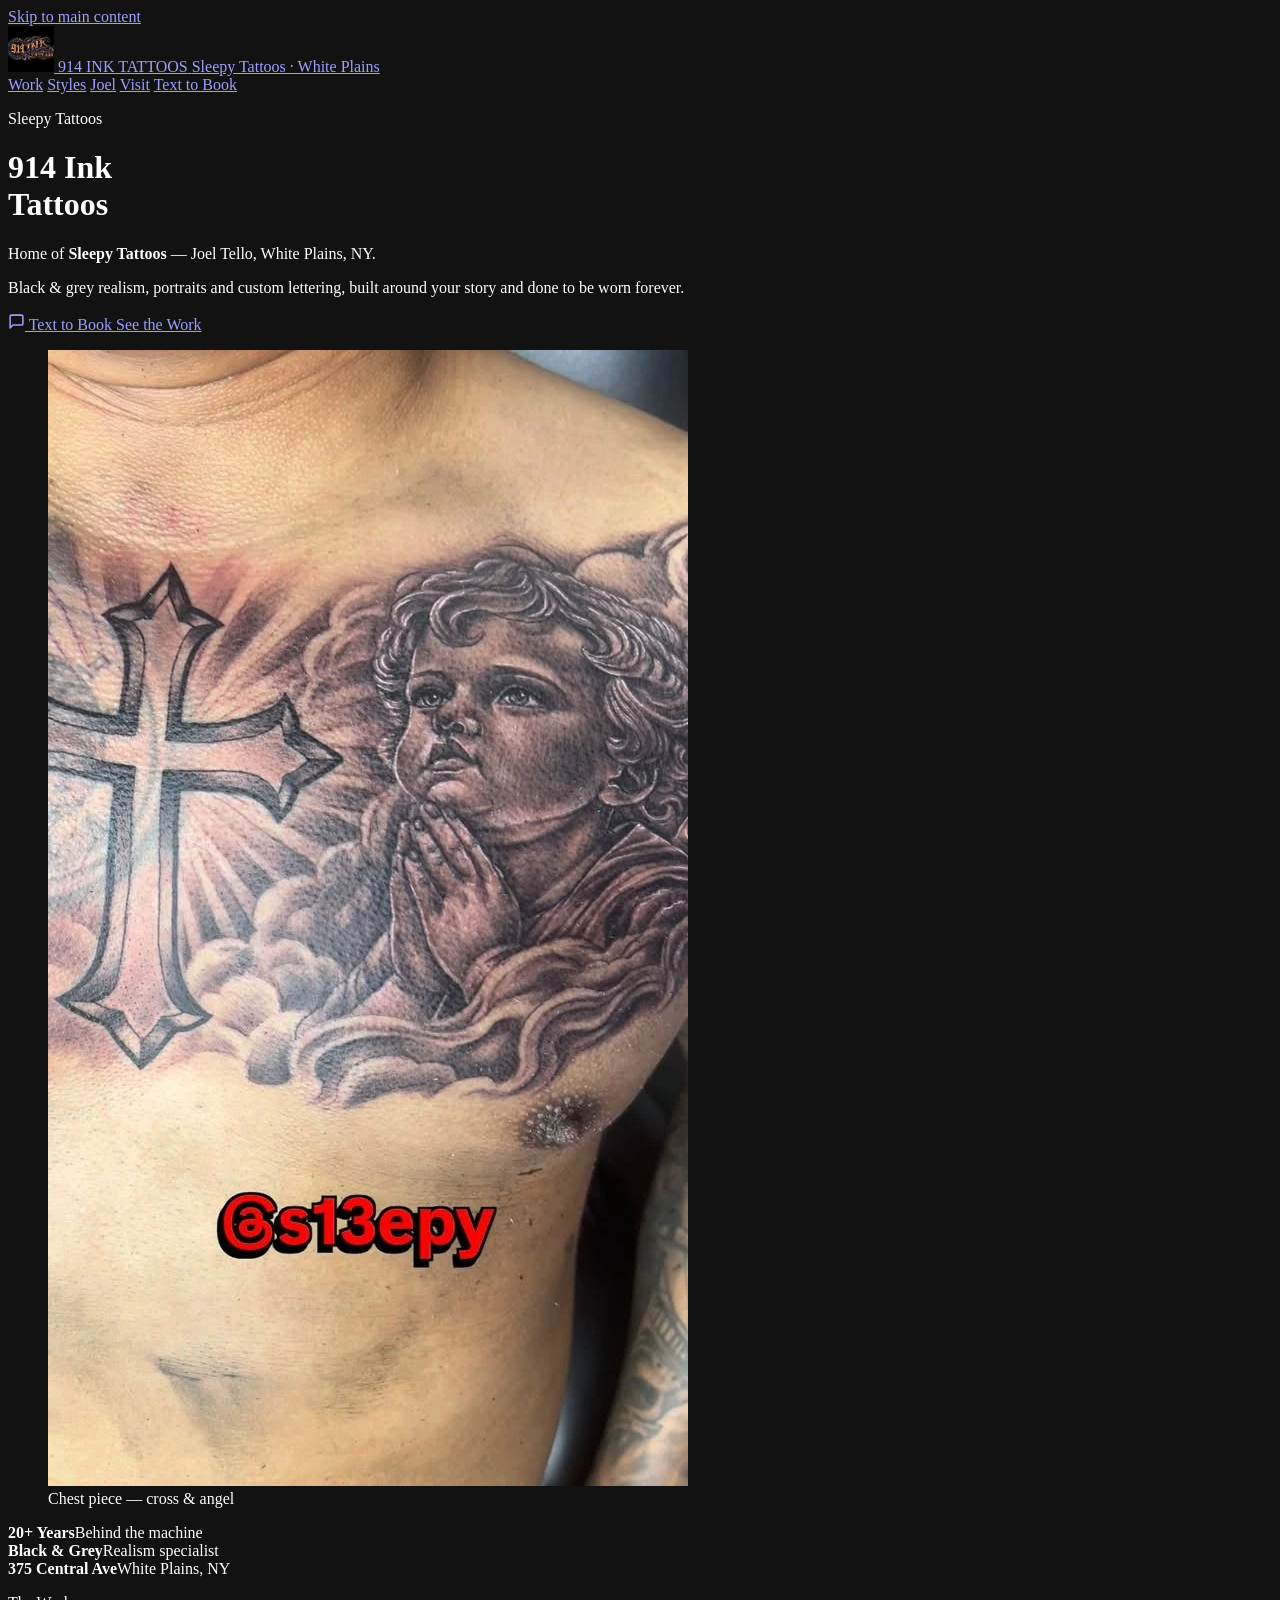
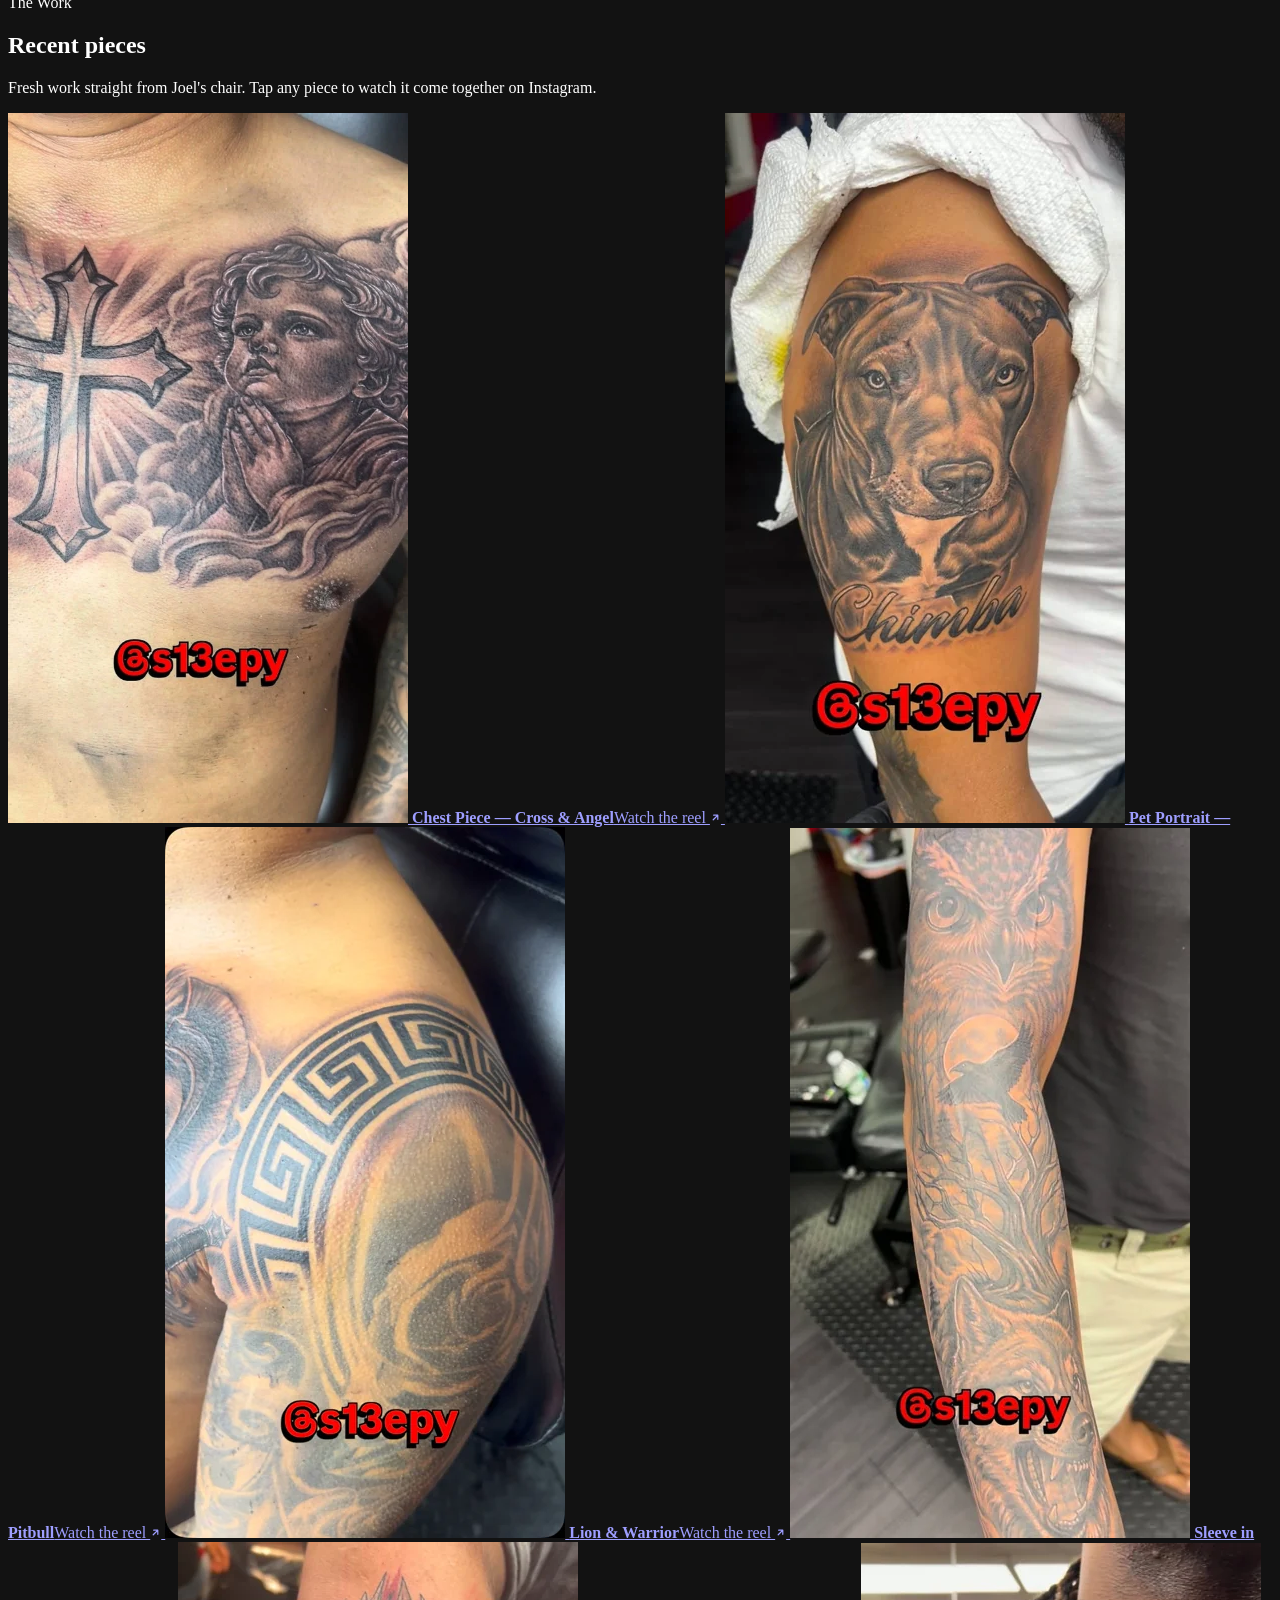
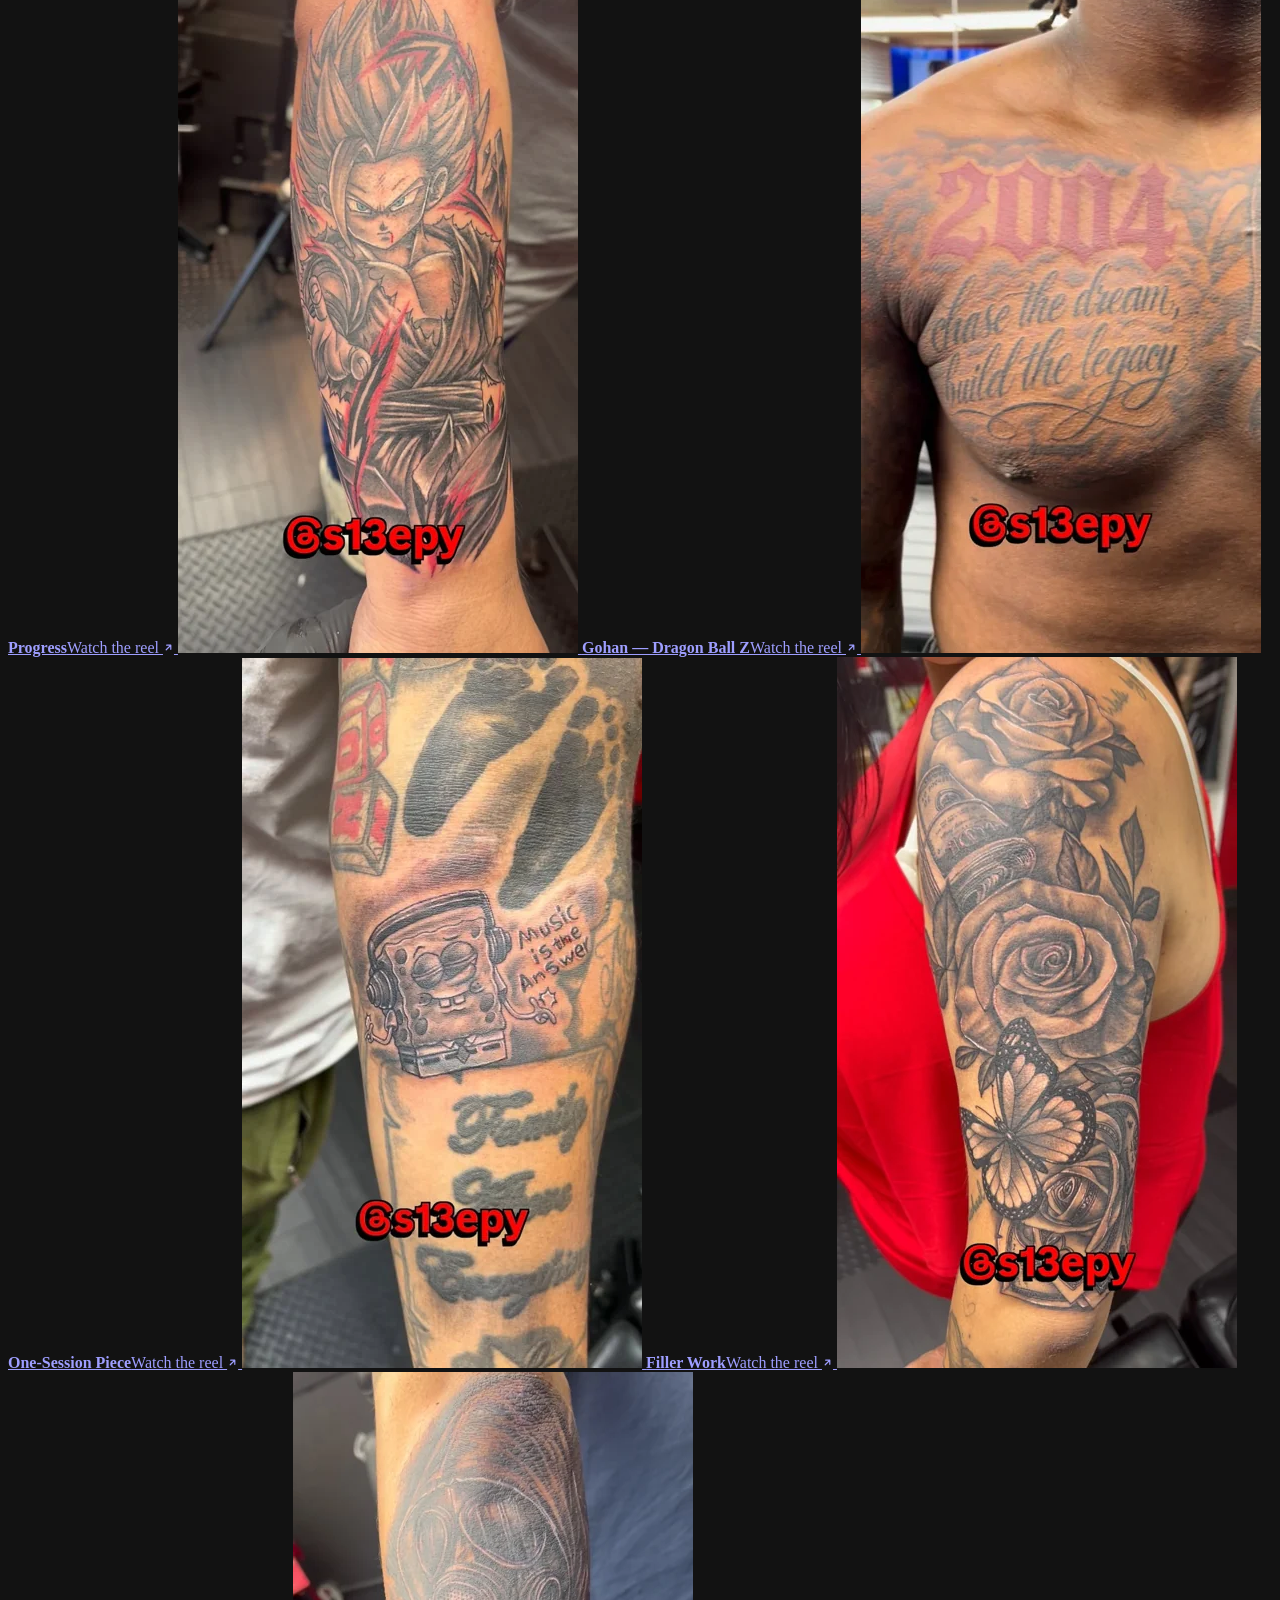
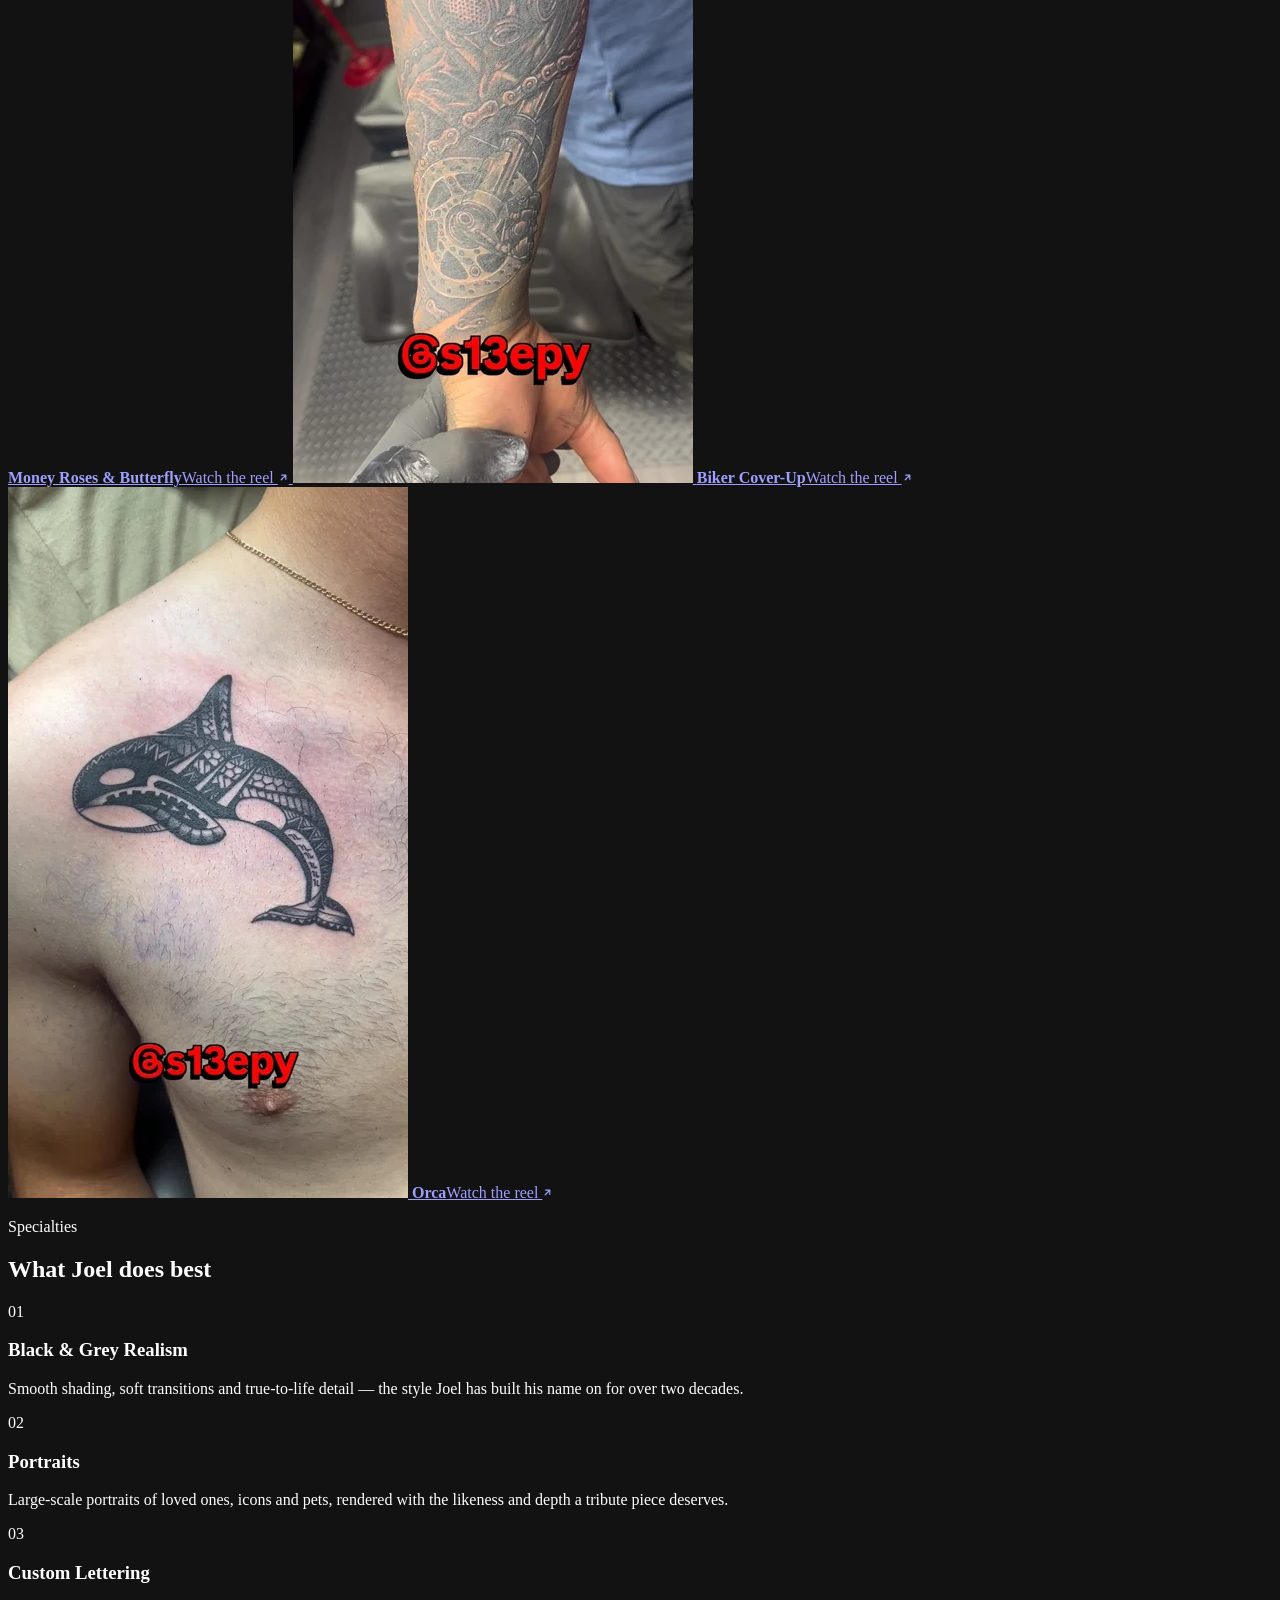
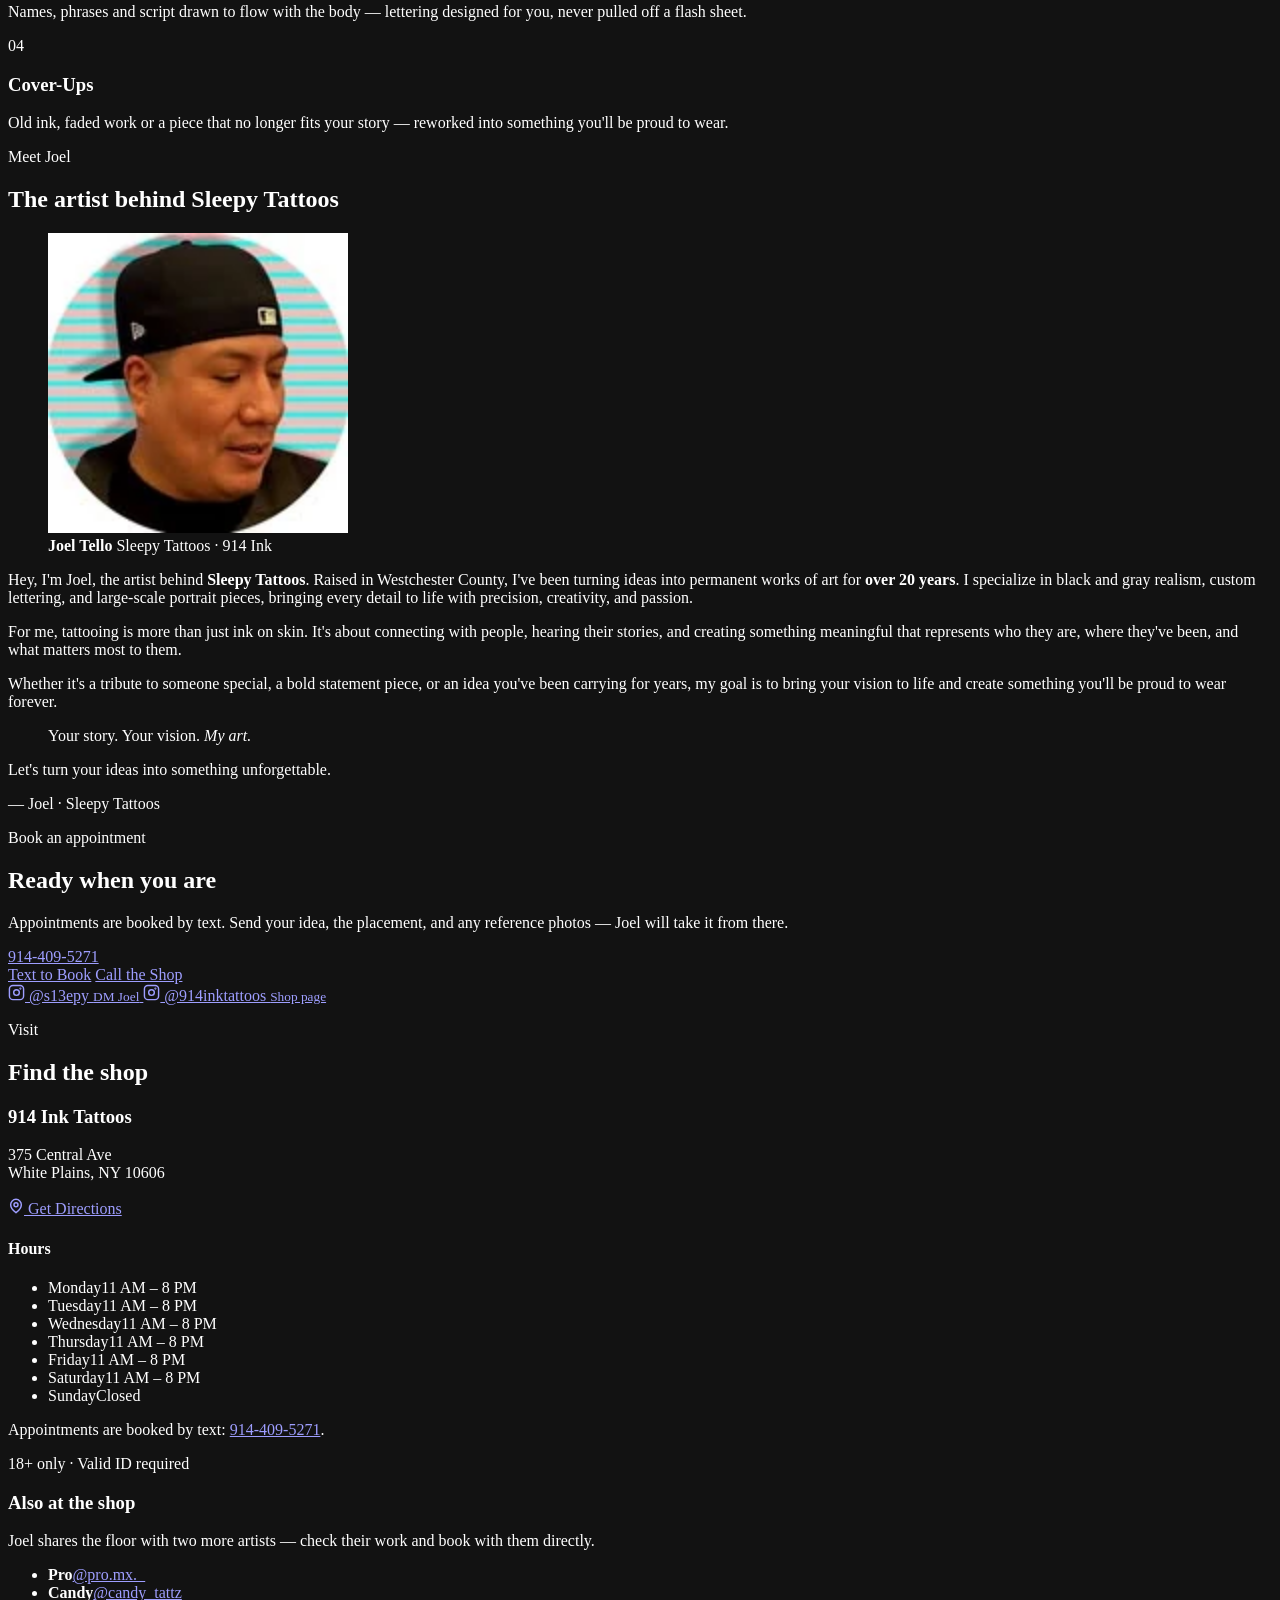
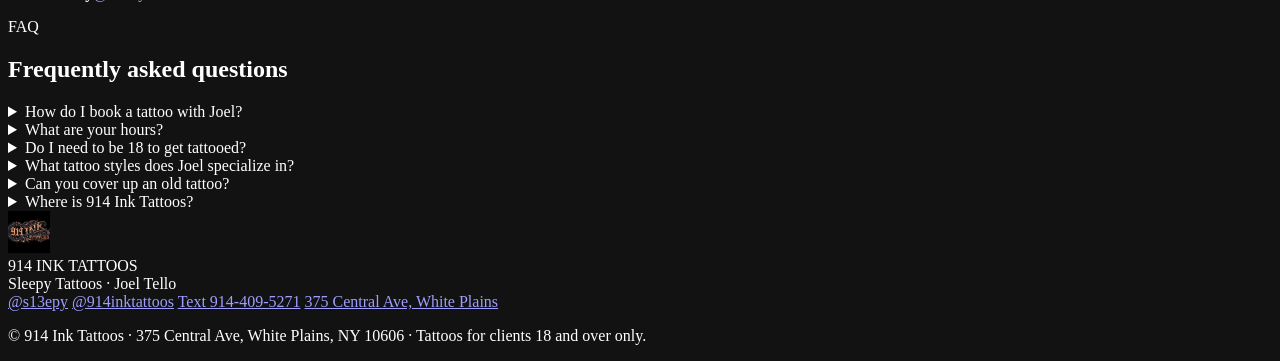
==== index.html @ e5dd9bef "Add 914 Ink Tattoos static site Single-page site for 914 Ink Tattoos (home of Sleepy Tattoos, White " ====
<!doctype html>
<html lang="en">
<head>
<meta charset="utf-8">
<meta name="viewport" content="width=device-width, initial-scale=1, viewport-fit=cover">
<title>914 Ink Tattoos — Joel | Sleepy Tattoos, White Plains NY</title>
<meta name="description" content="914 Ink Tattoos in White Plains, NY — home of Sleepy Tattoos. Joel Tello: black &amp; grey realism, portraits, custom lettering and cover-ups. 20+ years. Text 914-409-5271 to book.">
<meta property="og:type" content="website">
<meta property="og:title" content="914 Ink Tattoos — Joel | Sleepy Tattoos, White Plains NY">
<meta property="og:description" content="914 Ink Tattoos in White Plains, NY — home of Sleepy Tattoos. Joel Tello: black &amp; grey realism, portraits, custom lettering and cover-ups. 20+ years. Text 914-409-5271 to book.">
<link rel="canonical" href="https://914inktattoos.com/">
<meta property="og:url" content="https://914inktattoos.com/">
<meta property="og:site_name" content="914 Ink Tattoos">
<meta property="og:locale" content="en_US">
<meta property="og:image" content="https://914inktattoos.com/assets/img/hero-chest-cross-angel.webp">
<meta property="og:image:width" content="640">
<meta property="og:image:height" content="1136">
<meta property="og:image:alt" content="Black and grey chest piece by Joel: a cross beside a praying angel among clouds">
<meta name="twitter:card" content="summary_large_image">
<meta name="twitter:title" content="914 Ink Tattoos — Joel | Sleepy Tattoos, White Plains NY">
<meta name="twitter:description" content="914 Ink Tattoos in White Plains, NY — home of Sleepy Tattoos. Joel Tello: black &amp; grey realism, portraits, custom lettering and cover-ups. 20+ years. Text 914-409-5271 to book.">
<meta name="twitter:image" content="https://914inktattoos.com/assets/img/hero-chest-cross-angel.webp">
<meta name="color-scheme" content="dark">
<meta name="theme-color" content="#0b0a09">
<link rel="icon" type="image/png" href="assets/logo/favicon.png">
<link rel="apple-touch-icon" href="assets/logo/favicon.png">
<link rel="manifest" href="site.webmanifest">
<link rel="preload" as="image" href="assets/img/hero-chest-cross-angel.webp" fetchpriority="high">
<link rel="preconnect" href="https://fonts.googleapis.com">
<link rel="preconnect" href="https://fonts.gstatic.com" crossorigin>
<link href="https://fonts.googleapis.com/css2?family=Anton&family=Manrope:wght@400;500;600;700;800&family=UnifrakturMaguntia&display=swap" rel="stylesheet">
<link rel="stylesheet" href="assets/styles.css">
<script>
  window.KORA_SITE_CONFIG = {
    apiBaseUrl: "https://kora-agent.grubtok.com",
    businessId: "97b73a7d-ad45-4674-a572-c10f1b1f7935",
    recaptchaSiteKey: "6LcsdJYsAAAAAAur-h7cYlZuGJTmijNHmOi5kFH7"
  };
  window.KORA_CONFIG = Object.assign(window.KORA_CONFIG || {}, window.KORA_SITE_CONFIG);
</script>
<script type="application/ld+json">
{
  "@context": "https://schema.org",
  "@type": ["TattooParlor", "LocalBusiness"],
  "@id": "https://914inktattoos.com/#business",
  "name": "914 Ink Tattoos",
  "alternateName": "Sleepy Tattoos",
  "description": "Tattoo shop in White Plains, NY and home of Sleepy Tattoos. Joel Tello specializes in black and grey realism, portraits, custom lettering and cover-ups, with over 20 years of experience. Appointments are booked by text.",
  "url": "https://914inktattoos.com/",
  "telephone": "+1-914-409-5271",
  "image": [
    "https://914inktattoos.com/assets/img/hero-chest-cross-angel.webp",
    "https://914inktattoos.com/assets/img/work-pitbull-portrait.webp",
    "https://914inktattoos.com/assets/img/work-money-roses-butterfly.webp"
  ],
  "logo": "https://914inktattoos.com/assets/logo/914-ink-tattoos-logo.webp",
  "address": {
    "@type": "PostalAddress",
    "streetAddress": "375 Central Ave",
    "addressLocality": "White Plains",
    "addressRegion": "NY",
    "postalCode": "10606",
    "addressCountry": "US"
  },
  "openingHoursSpecification": [
    {
      "@type": "OpeningHoursSpecification",
      "dayOfWeek": ["Monday", "Tuesday", "Wednesday", "Thursday", "Friday", "Saturday"],
      "opens": "11:00",
      "closes": "20:00"
    }
  ],
  "areaServed": ["White Plains", "Westchester County"],
  "knowsAbout": ["Black and grey realism tattoos", "Portrait tattoos", "Custom lettering tattoos", "Cover-up tattoos"],
  "founder": {
    "@type": "Person",
    "name": "Joel Tello",
    "jobTitle": "Tattoo artist",
    "sameAs": ["https://www.instagram.com/s13epy"]
  },
  "sameAs": [
    "https://www.instagram.com/914inktattoos",
    "https://www.instagram.com/s13epy"
  ]
}
</script>
<script type="application/ld+json">
{
  "@context": "https://schema.org",
  "@type": "FAQPage",
  "mainEntity": [
    {
      "@type": "Question",
      "name": "How do I book a tattoo with Joel?",
      "acceptedAnswer": {"@type": "Answer", "text": "Appointments are booked by text. Text 914-409-5271 with your idea, the placement and any reference photos, and Joel will take it from there. You can also DM @s13epy on Instagram."}
    },
    {
      "@type": "Question",
      "name": "What are your hours?",
      "acceptedAnswer": {"@type": "Answer", "text": "Monday to Saturday, 11 AM to 8 PM. The shop is closed on Sunday. Appointments are booked by text at 914-409-5271."}
    },
    {
      "@type": "Question",
      "name": "Do I need to be 18 to get tattooed?",
      "acceptedAnswer": {"@type": "Answer", "text": "Yes. 914 Ink Tattoos tattoos clients 18 and over only, and a valid ID is required."}
    },
    {
      "@type": "Question",
      "name": "What tattoo styles does Joel specialize in?",
      "acceptedAnswer": {"@type": "Answer", "text": "Black and grey realism, portraits of loved ones, icons and pets, custom lettering and cover-ups. Joel has been tattooing for over 20 years."}
    },
    {
      "@type": "Question",
      "name": "Can you cover up an old tattoo?",
      "acceptedAnswer": {"@type": "Answer", "text": "Yes. Old ink, faded work or a piece that no longer fits your story can be reworked into a new design. Text a photo of the tattoo you want covered to 914-409-5271."}
    },
    {
      "@type": "Question",
      "name": "Where is 914 Ink Tattoos?",
      "acceptedAnswer": {"@type": "Answer", "text": "375 Central Ave, White Plains, NY 10606. Joel shares the shop with two more artists, Pro (@pro.mx._) and Candy (@candy_tattz)."}
    }
  ]
}
</script>
</head>
<body data-page="home">
<a class="skip-link" href="#main">Skip to main content</a>
<!-- kora:shell:header -->
<header class="nav">
  <div class="nav-inner">
    <a class="brand" href="index.html#top" aria-label="914 Ink Tattoos, home">
      <img src="assets/logo/914-ink-tattoos-logo.webp" alt="914 Ink Tattoos logo" width="46" height="46">
      <span>
        <span class="brand-name">914 <span>INK</span> TATTOOS</span>
        <span class="brand-sub">Sleepy Tattoos · White Plains</span>
      </span>
    </a>
    <nav class="nav-links" aria-label="Site">
      <a class="nav-link" href="index.html#work">Work</a>
      <a class="nav-link" href="index.html#styles">Styles</a>
      <a class="nav-link" href="index.html#about">Joel</a>
      <a class="nav-link" href="index.html#visit">Visit</a>
      <a class="btn btn-red btn-nav" href="sms:+19144095271">Text to Book</a>
    </nav>
  </div>
</header>
<!-- /kora:shell:header -->

<main id="main">

<!-- kora:section id="top" -->
<div class="hero" id="top">
  <div class="hero-grid">
    <div class="hero-copy">
      <p class="hero-eyebrow">Sleepy Tattoos</p>
      <h1>914 <span class="ink">Ink</span><br>Tattoos</h1>
      <p class="hero-sub">Home of <strong>Sleepy Tattoos</strong> — Joel Tello, White Plains, NY.</p>
      <p class="hero-tag">Black &amp; grey realism, portraits and custom lettering, built around your story and done to be worn forever.</p>
      <div class="hero-ctas">
        <a class="btn btn-red" href="sms:+19144095271">
          <svg width="17" height="17" viewBox="0 0 24 24" fill="none" stroke="currentColor" stroke-width="2.2" stroke-linecap="round" stroke-linejoin="round" aria-hidden="true"><path d="M21 15a2 2 0 0 1-2 2H7l-4 4V5a2 2 0 0 1 2-2h14a2 2 0 0 1 2 2z"/></svg>
          Text to Book
        </a>
        <a class="btn btn-ghost" href="#work">See the Work</a>
      </div>
    </div>
    <figure class="hero-photo">
      <img src="assets/img/hero-chest-cross-angel.webp" alt="Black and grey chest piece by Joel: a cross beside a praying angel among clouds" width="640" height="1136" fetchpriority="high">
      <figcaption>Chest piece — cross &amp; angel</figcaption>
    </figure>
  </div>
</div>

<div class="stats" role="list" aria-label="Shop highlights">
  <div class="stats-inner">
    <div class="stat" role="listitem"><b>20+ Years</b><span>Behind the machine</span></div>
    <div class="stat" role="listitem"><b>Black &amp; Grey</b><span>Realism specialist</span></div>
    <div class="stat" role="listitem"><b>375 Central Ave</b><span>White Plains, NY</span></div>
  </div>
</div>
<!-- /kora:section -->

<!-- kora:section id="work" -->
<section id="work">
  <div class="wrap">
    <div class="section-head reveal">
      <p class="section-kicker">The Work</p>
      <h2>Recent pieces</h2>
      <p>Fresh work straight from Joel's chair. Tap any piece to watch it come together on Instagram.</p>
    </div>
    <div class="gallery">
      <a class="tile reveal" href="https://www.instagram.com/reel/DeslJoEN0sR/" target="_blank" rel="noopener">
        <img src="assets/img/hero-chest-cross-angel-sm.webp" srcset="assets/img/hero-chest-cross-angel-sm.webp 400w, assets/img/hero-chest-cross-angel.webp 640w" sizes="(max-width: 680px) 50vw, (max-width: 980px) 33vw, 290px" alt="Black and grey chest tattoo of a cross and a praying angel" width="400" height="710" loading="lazy" decoding="async">
        <span class="tile-cap"><b>Chest Piece — Cross &amp; Angel</b><span>Watch the reel <svg width="11" height="11" viewBox="0 0 24 24" fill="none" stroke="currentColor" stroke-width="2.6" stroke-linecap="round" stroke-linejoin="round" aria-hidden="true"><path d="M7 17L17 7M8 7h9v9"/></svg></span></span>
      </a>
      <a class="tile reveal" href="https://www.instagram.com/reel/Dec48koN3AC/" target="_blank" rel="noopener">
        <img src="assets/img/work-pitbull-portrait-sm.webp" srcset="assets/img/work-pitbull-portrait-sm.webp 400w, assets/img/work-pitbull-portrait.webp 640w" sizes="(max-width: 680px) 50vw, (max-width: 980px) 33vw, 290px" alt="Black and grey realism portrait tattoo of a pitbull named Chimba" width="400" height="710" loading="lazy" decoding="async">
        <span class="tile-cap"><b>Pet Portrait — Pitbull</b><span>Watch the reel <svg width="11" height="11" viewBox="0 0 24 24" fill="none" stroke="currentColor" stroke-width="2.6" stroke-linecap="round" stroke-linejoin="round" aria-hidden="true"><path d="M7 17L17 7M8 7h9v9"/></svg></span></span>
      </a>
      <a class="tile reveal" href="https://www.instagram.com/reel/DdnDC4MNobS/" target="_blank" rel="noopener">
        <img src="assets/img/work-lion-warrior-sm.webp" srcset="assets/img/work-lion-warrior-sm.webp 400w, assets/img/work-lion-warrior.webp 1170w" sizes="(max-width: 680px) 50vw, (max-width: 980px) 33vw, 290px" alt="Black and grey tattoo of a lion and a warrior" width="400" height="711" loading="lazy" decoding="async">
        <span class="tile-cap"><b>Lion &amp; Warrior</b><span>Watch the reel <svg width="11" height="11" viewBox="0 0 24 24" fill="none" stroke="currentColor" stroke-width="2.6" stroke-linecap="round" stroke-linejoin="round" aria-hidden="true"><path d="M7 17L17 7M8 7h9v9"/></svg></span></span>
      </a>
      <a class="tile reveal" href="https://www.instagram.com/reel/DeK95SQtBlL/" target="_blank" rel="noopener">
        <img src="assets/img/work-sleeve-in-progress-sm.webp" srcset="assets/img/work-sleeve-in-progress-sm.webp 400w, assets/img/work-sleeve-in-progress.webp 640w" sizes="(max-width: 680px) 50vw, (max-width: 980px) 33vw, 290px" alt="Black and grey sleeve tattoo in progress" width="400" height="710" loading="lazy" decoding="async">
        <span class="tile-cap"><b>Sleeve in Progress</b><span>Watch the reel <svg width="11" height="11" viewBox="0 0 24 24" fill="none" stroke="currentColor" stroke-width="2.6" stroke-linecap="round" stroke-linejoin="round" aria-hidden="true"><path d="M7 17L17 7M8 7h9v9"/></svg></span></span>
      </a>
      <a class="tile reveal" href="https://www.instagram.com/reel/Dd9e8ZHt7Fh/" target="_blank" rel="noopener">
        <img src="assets/img/work-gohan-dragon-ball-z-sm.webp" srcset="assets/img/work-gohan-dragon-ball-z-sm.webp 400w, assets/img/work-gohan-dragon-ball-z.webp 720w" sizes="(max-width: 680px) 50vw, (max-width: 980px) 33vw, 290px" alt="Forearm tattoo of Gohan from Dragon Ball Z" width="400" height="711" loading="lazy" decoding="async">
        <span class="tile-cap"><b>Gohan — Dragon Ball Z</b><span>Watch the reel <svg width="11" height="11" viewBox="0 0 24 24" fill="none" stroke="currentColor" stroke-width="2.6" stroke-linecap="round" stroke-linejoin="round" aria-hidden="true"><path d="M7 17L17 7M8 7h9v9"/></svg></span></span>
      </a>
      <a class="tile reveal" href="https://www.instagram.com/reel/DefmM7Xt9L2/" target="_blank" rel="noopener">
        <img src="assets/img/work-chest-lettering-sm.webp" srcset="assets/img/work-chest-lettering-sm.webp 400w, assets/img/work-chest-lettering.webp 640w" sizes="(max-width: 680px) 50vw, (max-width: 980px) 33vw, 290px" alt="Chest lettering tattoo reading 2004, chase the dream, build the legacy, completed in a single session" width="400" height="710" loading="lazy" decoding="async">
        <span class="tile-cap"><b>One-Session Piece</b><span>Watch the reel <svg width="11" height="11" viewBox="0 0 24 24" fill="none" stroke="currentColor" stroke-width="2.6" stroke-linecap="round" stroke-linejoin="round" aria-hidden="true"><path d="M7 17L17 7M8 7h9v9"/></svg></span></span>
      </a>
      <a class="tile reveal" href="https://www.instagram.com/reel/DeiBfoWNc-k/" target="_blank" rel="noopener">
        <img src="assets/img/work-filler-sleeve-sm.webp" srcset="assets/img/work-filler-sleeve-sm.webp 400w, assets/img/work-filler-sleeve.webp 640w" sizes="(max-width: 680px) 50vw, (max-width: 980px) 33vw, 290px" alt="Black and grey filler tattoo work tying a sleeve together" width="400" height="710" loading="lazy" decoding="async">
        <span class="tile-cap"><b>Filler Work</b><span>Watch the reel <svg width="11" height="11" viewBox="0 0 24 24" fill="none" stroke="currentColor" stroke-width="2.6" stroke-linecap="round" stroke-linejoin="round" aria-hidden="true"><path d="M7 17L17 7M8 7h9v9"/></svg></span></span>
      </a>
      <a class="tile reveal" href="https://www.instagram.com/reel/DdkaLFTxlbG/" target="_blank" rel="noopener">
        <img src="assets/img/work-money-roses-butterfly-sm.webp" srcset="assets/img/work-money-roses-butterfly-sm.webp 400w, assets/img/work-money-roses-butterfly.webp 720w" sizes="(max-width: 680px) 50vw, (max-width: 980px) 33vw, 290px" alt="Tattoo of money roses with a butterfly" width="400" height="711" loading="lazy" decoding="async">
        <span class="tile-cap"><b>Money Roses &amp; Butterfly</b><span>Watch the reel <svg width="11" height="11" viewBox="0 0 24 24" fill="none" stroke="currentColor" stroke-width="2.6" stroke-linecap="round" stroke-linejoin="round" aria-hidden="true"><path d="M7 17L17 7M8 7h9v9"/></svg></span></span>
      </a>
      <a class="tile reveal" href="https://www.instagram.com/reel/DdSOOrItVPh/" target="_blank" rel="noopener">
        <img src="assets/img/work-biker-cover-up-sm.webp" srcset="assets/img/work-biker-cover-up-sm.webp 400w, assets/img/work-biker-cover-up.webp 720w" sizes="(max-width: 680px) 50vw, (max-width: 980px) 33vw, 290px" alt="Biker-themed cover-up tattoo" width="400" height="711" loading="lazy" decoding="async">
        <span class="tile-cap"><b>Biker Cover-Up</b><span>Watch the reel <svg width="11" height="11" viewBox="0 0 24 24" fill="none" stroke="currentColor" stroke-width="2.6" stroke-linecap="round" stroke-linejoin="round" aria-hidden="true"><path d="M7 17L17 7M8 7h9v9"/></svg></span></span>
      </a>
      <a class="tile reveal" href="https://www.instagram.com/reel/Dc9yYrltl7O/" target="_blank" rel="noopener">
        <img src="assets/img/work-orca-sm.webp" srcset="assets/img/work-orca-sm.webp 400w, assets/img/work-orca.webp 720w" sizes="(max-width: 680px) 50vw, (max-width: 980px) 33vw, 290px" alt="Orca whale tattoo" width="400" height="711" loading="lazy" decoding="async">
        <span class="tile-cap"><b>Orca</b><span>Watch the reel <svg width="11" height="11" viewBox="0 0 24 24" fill="none" stroke="currentColor" stroke-width="2.6" stroke-linecap="round" stroke-linejoin="round" aria-hidden="true"><path d="M7 17L17 7M8 7h9v9"/></svg></span></span>
      </a>
    </div>
  </div>
</section>
<!-- /kora:section -->

<!-- kora:section id="styles" -->
<section id="styles" class="styles-band">
  <div class="wrap">
    <div class="section-head reveal">
      <p class="section-kicker">Specialties</p>
      <h2>What Joel does best</h2>
    </div>
    <div class="reveal">
      <div class="style-row">
        <span class="style-num">01</span>
        <h3>Black &amp; Grey Realism</h3>
        <p>Smooth shading, soft transitions and true-to-life detail — the style Joel has built his name on for over two decades.</p>
      </div>
      <div class="style-row">
        <span class="style-num">02</span>
        <h3>Portraits</h3>
        <p>Large-scale portraits of loved ones, icons and pets, rendered with the likeness and depth a tribute piece deserves.</p>
      </div>
      <div class="style-row">
        <span class="style-num">03</span>
        <h3>Custom Lettering</h3>
        <p>Names, phrases and script drawn to flow with the body — lettering designed for you, never pulled off a flash sheet.</p>
      </div>
      <div class="style-row">
        <span class="style-num">04</span>
        <h3>Cover-Ups</h3>
        <p>Old ink, faded work or a piece that no longer fits your story — reworked into something you'll be proud to wear.</p>
      </div>
    </div>
  </div>
</section>
<!-- /kora:section -->

<!-- kora:section id="about" -->
<section id="about">
  <div class="wrap">
    <div class="section-head reveal">
      <p class="section-kicker">Meet Joel</p>
      <h2>The artist behind Sleepy Tattoos</h2>
    </div>
    <div class="about-grid">
      <div class="about-photo reveal">
        <figure>
          <img src="assets/img/joel-tello.webp" alt="Portrait of Joel Tello, tattoo artist behind Sleepy Tattoos" width="300" height="300" loading="lazy" decoding="async">
          <figcaption>
            <b>Joel Tello</b>
            <span>Sleepy Tattoos · 914 Ink</span>
          </figcaption>
        </figure>
      </div>
      <div class="about-copy reveal">
        <p>Hey, I'm Joel, the artist behind <strong>Sleepy Tattoos</strong>. Raised in Westchester County, I've been turning ideas into permanent works of art for <strong>over 20 years</strong>. I specialize in black and gray realism, custom lettering, and large-scale portrait pieces, bringing every detail to life with precision, creativity, and passion.</p>
        <p>For me, tattooing is more than just ink on skin. It's about connecting with people, hearing their stories, and creating something meaningful that represents who they are, where they've been, and what matters most to them.</p>
        <p>Whether it's a tribute to someone special, a bold statement piece, or an idea you've been carrying for years, my goal is to bring your vision to life and create something you'll be proud to wear forever.</p>
        <blockquote class="pull-quote">Your story. Your vision. <em>My art.</em></blockquote>
        <p>Let's turn your ideas into something unforgettable.</p>
        <p class="signoff">— Joel · Sleepy Tattoos</p>
      </div>
    </div>
  </div>
</section>
<!-- /kora:section -->

<!-- kora:section id="book" -->
<section id="book" class="book-band">
  <div class="wrap">
    <p class="section-kicker reveal">Book an appointment</p>
    <h2 class="reveal">Ready when you are</h2>
    <p class="reveal">Appointments are booked by text. Send your idea, the placement, and any reference photos — Joel will take it from there.</p>
    <a class="book-number reveal" href="tel:+19144095271">914-409-5271</a>
    <div class="book-ctas reveal">
      <a class="btn btn-red" href="sms:+19144095271">Text to Book</a>
      <a class="btn btn-ghost" href="tel:+19144095271">Call the Shop</a>
    </div>
    <div class="dm-row reveal">
      <a class="dm-chip" href="https://www.instagram.com/s13epy" target="_blank" rel="noopener">
        <svg width="17" height="17" viewBox="0 0 24 24" fill="none" stroke="currentColor" stroke-width="2" stroke-linecap="round" stroke-linejoin="round" aria-hidden="true"><rect x="2" y="2" width="20" height="20" rx="5"/><circle cx="12" cy="12" r="4"/><circle cx="17.5" cy="6.5" r="0.5" fill="currentColor"/></svg>
        @s13epy <small>DM Joel</small>
      </a>
      <a class="dm-chip" href="https://www.instagram.com/914inktattoos" target="_blank" rel="noopener">
        <svg width="17" height="17" viewBox="0 0 24 24" fill="none" stroke="currentColor" stroke-width="2" stroke-linecap="round" stroke-linejoin="round" aria-hidden="true"><rect x="2" y="2" width="20" height="20" rx="5"/><circle cx="12" cy="12" r="4"/><circle cx="17.5" cy="6.5" r="0.5" fill="currentColor"/></svg>
        @914inktattoos <small>Shop page</small>
      </a>
    </div>
  </div>
</section>
<!-- /kora:section -->

<!-- kora:section id="visit" -->
<section id="visit">
  <div class="wrap">
    <div class="section-head reveal">
      <p class="section-kicker">Visit</p>
      <h2>Find the shop</h2>
    </div>
    <div class="visit-grid">
      <div class="visit-block reveal">
        <h3>914 Ink Tattoos</h3>
        <p class="address">375 Central Ave<br>White Plains, NY 10606</p>
        <a class="btn btn-ghost" href="https://www.google.com/maps/search/?api=1&amp;query=914+Ink+Tattoos+375+Central+Ave+White+Plains+NY+10606" target="_blank" rel="noopener">
          <svg width="16" height="16" viewBox="0 0 24 24" fill="none" stroke="currentColor" stroke-width="2.2" stroke-linecap="round" stroke-linejoin="round" aria-hidden="true"><path d="M20 10c0 6-8 12-8 12s-8-6-8-12a8 8 0 0 1 16 0Z"/><circle cx="12" cy="10" r="3"/></svg>
          Get Directions
        </a>
        <div class="visit-hours">
          <h4>Hours</h4>
          <ul class="hours-list">
            <li data-day="mon"><span>Monday</span><span>11 AM – 8 PM</span></li>
            <li data-day="tue"><span>Tuesday</span><span>11 AM – 8 PM</span></li>
            <li data-day="wed"><span>Wednesday</span><span>11 AM – 8 PM</span></li>
            <li data-day="thu"><span>Thursday</span><span>11 AM – 8 PM</span></li>
            <li data-day="fri"><span>Friday</span><span>11 AM – 8 PM</span></li>
            <li data-day="sat"><span>Saturday</span><span>11 AM – 8 PM</span></li>
            <li data-day="sun"><span>Sunday</span><span>Closed</span></li>
          </ul>
          <p>Appointments are booked by text: <a href="sms:+19144095271">914-409-5271</a>.</p>
        </div>
        <div><span class="badge-18">18+ only · Valid ID required</span></div>
      </div>
      <div class="visit-block reveal">
        <h3>Also at the shop</h3>
        <p>Joel shares the floor with two more artists — check their work and book with them directly.</p>
        <ul class="artist-list">
          <li><b>Pro</b><a href="https://www.instagram.com/pro.mx._" target="_blank" rel="noopener">@pro.mx._</a></li>
          <li><b>Candy</b><a href="https://www.instagram.com/candy_tattz" target="_blank" rel="noopener">@candy_tattz</a></li>
        </ul>
      </div>
    </div>
  </div>
</section>
<!-- /kora:section -->

<!-- kora:section id="faq" -->
<section id="faq" class="faq-band">
  <div class="wrap">
    <div class="section-head reveal">
      <p class="section-kicker">FAQ</p>
      <h2>Frequently asked questions</h2>
    </div>
    <div class="faq-list reveal">
      <details class="faq-item">
        <summary>How do I book a tattoo with Joel?</summary>
        <p>Appointments are booked by text. Text <a href="sms:+19144095271">914-409-5271</a> with your idea, the placement and any reference photos, and Joel will take it from there. You can also DM <a href="https://www.instagram.com/s13epy" target="_blank" rel="noopener">@s13epy</a> on Instagram.</p>
      </details>
      <details class="faq-item">
        <summary>What are your hours?</summary>
        <p>Monday to Saturday, 11 AM to 8 PM. The shop is closed on Sunday. Appointments are booked by text at <a href="sms:+19144095271">914-409-5271</a>.</p>
      </details>
      <details class="faq-item">
        <summary>Do I need to be 18 to get tattooed?</summary>
        <p>Yes. 914 Ink Tattoos tattoos clients 18 and over only, and a valid ID is required.</p>
      </details>
      <details class="faq-item">
        <summary>What tattoo styles does Joel specialize in?</summary>
        <p>Black and grey realism, portraits of loved ones, icons and pets, custom lettering and cover-ups. Joel has been tattooing for over 20 years.</p>
      </details>
      <details class="faq-item">
        <summary>Can you cover up an old tattoo?</summary>
        <p>Yes. Old ink, faded work or a piece that no longer fits your story can be reworked into a new design. Text a photo of the tattoo you want covered to 914-409-5271.</p>
      </details>
      <details class="faq-item">
        <summary>Where is 914 Ink Tattoos?</summary>
        <p>375 Central Ave, White Plains, NY 10606. Joel shares the shop with two more artists, Pro (<a href="https://www.instagram.com/pro.mx._" target="_blank" rel="noopener">@pro.mx._</a>) and Candy (<a href="https://www.instagram.com/candy_tattz" target="_blank" rel="noopener">@candy_tattz</a>).</p>
      </details>
    </div>
  </div>
</section>
<!-- /kora:section -->

</main>

<!-- kora:shell:footer -->
<footer>
  <div class="wrap">
    <div class="footer-inner">
      <div class="footer-brand">
        <img src="assets/logo/914-ink-tattoos-logo.webp" alt="914 Ink Tattoos logo" width="42" height="42" loading="lazy">
        <div>
          <div class="footer-name">914 INK TATTOOS</div>
          <div class="footer-tag">Sleepy Tattoos · Joel Tello</div>
        </div>
      </div>
      <nav class="footer-links" aria-label="Footer">
        <a href="https://www.instagram.com/s13epy" target="_blank" rel="noopener">@s13epy</a>
        <a href="https://www.instagram.com/914inktattoos" target="_blank" rel="noopener">@914inktattoos</a>
        <a href="sms:+19144095271">Text 914-409-5271</a>
        <a href="https://www.google.com/maps/search/?api=1&amp;query=914+Ink+Tattoos+375+Central+Ave+White+Plains+NY+10606" target="_blank" rel="noopener">375 Central Ave, White Plains</a>
      </nav>
    </div>
    <p class="footer-fine">© 914 Ink Tattoos · 375 Central Ave, White Plains, NY 10606 · Tattoos for clients 18 and over only.</p>
  </div>
</footer>
<!-- /kora:shell:footer -->
<script src="assets/site.js" defer></script>
</body>
</html>
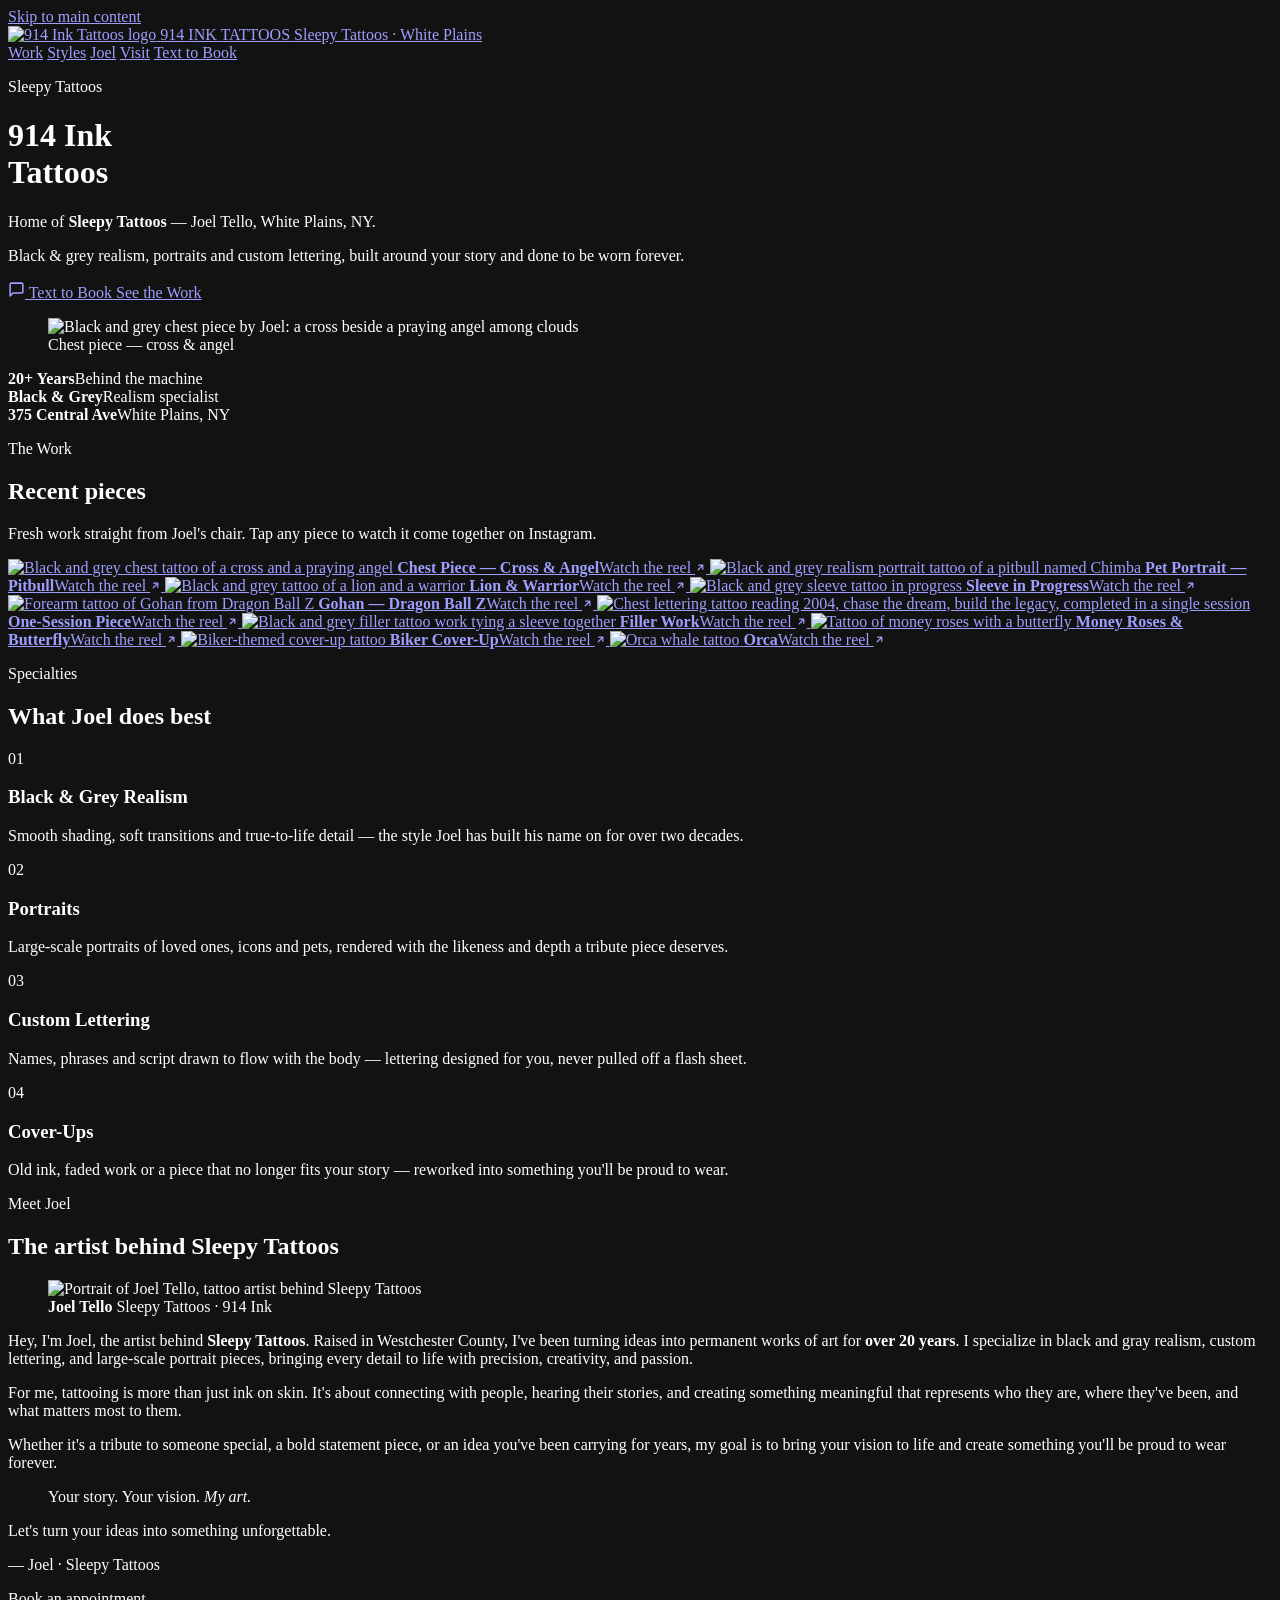
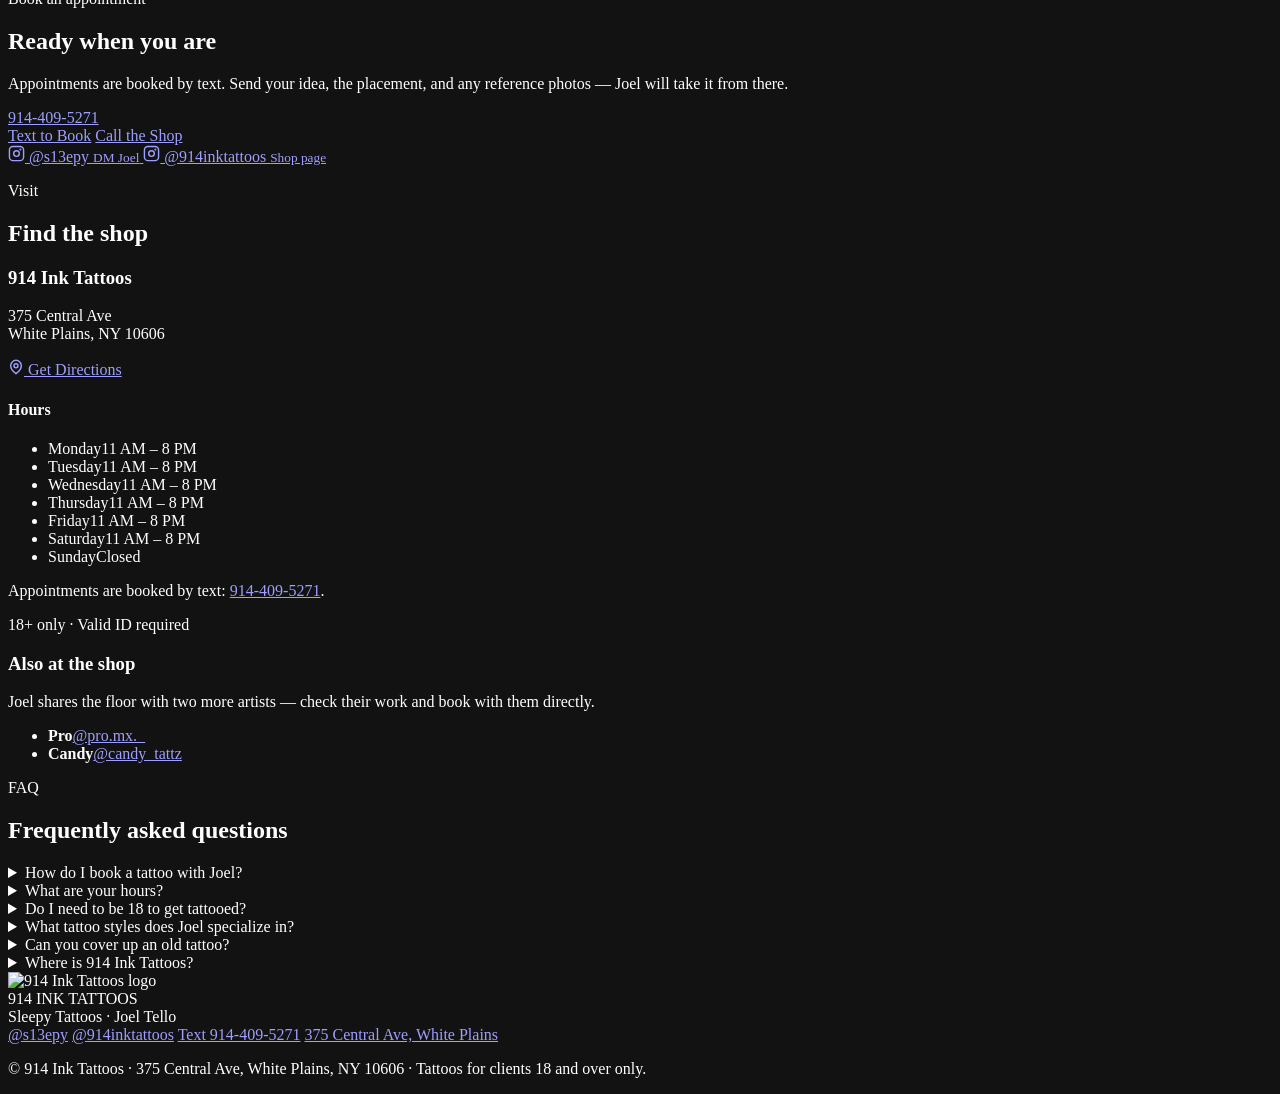
==== commit 92c1bdaf: "Update image sources in HTML and manifest files to use new URLs; remove obsolete image files. Replac" ====
--- a/index.html
+++ b/index.html
@@ -12,20 +12,20 @@
 <meta property="og:url" content="https://914inktattoos.com/">
 <meta property="og:site_name" content="914 Ink Tattoos">
 <meta property="og:locale" content="en_US">
-<meta property="og:image" content="https://914inktattoos.com/assets/img/hero-chest-cross-angel.webp">
+<meta property="og:image" content="https://quseprdus1.blob.core.windows.net/kora-business-images/v2-uploads/97b73a7d-ad45-4674-a572-c10f1b1f7935/463b8c0e-1bc3-4c10-a0a2-9d0c4192c529-hero-chest-cross-angel.webp">
 <meta property="og:image:width" content="640">
 <meta property="og:image:height" content="1136">
 <meta property="og:image:alt" content="Black and grey chest piece by Joel: a cross beside a praying angel among clouds">
 <meta name="twitter:card" content="summary_large_image">
 <meta name="twitter:title" content="914 Ink Tattoos — Joel | Sleepy Tattoos, White Plains NY">
 <meta name="twitter:description" content="914 Ink Tattoos in White Plains, NY — home of Sleepy Tattoos. Joel Tello: black &amp; grey realism, portraits, custom lettering and cover-ups. 20+ years. Text 914-409-5271 to book.">
-<meta name="twitter:image" content="https://914inktattoos.com/assets/img/hero-chest-cross-angel.webp">
+<meta name="twitter:image" content="https://quseprdus1.blob.core.windows.net/kora-business-images/v2-uploads/97b73a7d-ad45-4674-a572-c10f1b1f7935/463b8c0e-1bc3-4c10-a0a2-9d0c4192c529-hero-chest-cross-angel.webp">
 <meta name="color-scheme" content="dark">
 <meta name="theme-color" content="#0b0a09">
-<link rel="icon" type="image/png" href="assets/logo/favicon.png">
-<link rel="apple-touch-icon" href="assets/logo/favicon.png">
+<link rel="icon" type="image/jpeg" href="https://quseprdus1.blob.core.windows.net/kora-business-images/social-media/97b73a7d-ad45-4674-a572-c10f1b1f7935/medialibrary/1792656565_tmd785.jpg">
+<link rel="apple-touch-icon" href="https://quseprdus1.blob.core.windows.net/kora-business-images/social-media/97b73a7d-ad45-4674-a572-c10f1b1f7935/medialibrary/1792656565_tmd785.jpg">
 <link rel="manifest" href="site.webmanifest">
-<link rel="preload" as="image" href="assets/img/hero-chest-cross-angel.webp" fetchpriority="high">
+<link rel="preload" as="image" href="https://quseprdus1.blob.core.windows.net/kora-business-images/v2-uploads/97b73a7d-ad45-4674-a572-c10f1b1f7935/463b8c0e-1bc3-4c10-a0a2-9d0c4192c529-hero-chest-cross-angel.webp" fetchpriority="high">
 <link rel="preconnect" href="https://fonts.googleapis.com">
 <link rel="preconnect" href="https://fonts.gstatic.com" crossorigin>
 <link href="https://fonts.googleapis.com/css2?family=Anton&family=Manrope:wght@400;500;600;700;800&family=UnifrakturMaguntia&display=swap" rel="stylesheet">
@@ -49,11 +49,11 @@
   "url": "https://914inktattoos.com/",
   "telephone": "+1-914-409-5271",
   "image": [
-    "https://914inktattoos.com/assets/img/hero-chest-cross-angel.webp",
-    "https://914inktattoos.com/assets/img/work-pitbull-portrait.webp",
-    "https://914inktattoos.com/assets/img/work-money-roses-butterfly.webp"
+    "https://quseprdus1.blob.core.windows.net/kora-business-images/v2-uploads/97b73a7d-ad45-4674-a572-c10f1b1f7935/463b8c0e-1bc3-4c10-a0a2-9d0c4192c529-hero-chest-cross-angel.webp",
+    "https://quseprdus1.blob.core.windows.net/kora-business-images/v2-uploads/97b73a7d-ad45-4674-a572-c10f1b1f7935/3c16eaa1-5035-4f6d-a698-dd9a2db6c4c1-work-pitbull-portrait.webp",
+    "https://quseprdus1.blob.core.windows.net/kora-business-images/v2-uploads/97b73a7d-ad45-4674-a572-c10f1b1f7935/a2d42007-bb8e-4559-bb26-f06377f9b7d9-work-money-roses-butterfly.webp"
   ],
-  "logo": "https://914inktattoos.com/assets/logo/914-ink-tattoos-logo.webp",
+  "logo": "https://quseprdus1.blob.core.windows.net/kora-business-images/v2-uploads/97b73a7d-ad45-4674-a572-c10f1b1f7935/050e06d3-a347-430f-9bfb-a8a57b763202-914-ink-tattoos-logo.webp",
   "address": {
     "@type": "PostalAddress",
     "streetAddress": "375 Central Ave",
@@ -129,7 +129,7 @@
 <header class="nav">
   <div class="nav-inner">
     <a class="brand" href="index.html#top" aria-label="914 Ink Tattoos, home">
-      <img src="assets/logo/914-ink-tattoos-logo.webp" alt="914 Ink Tattoos logo" width="46" height="46">
+      <img src="https://quseprdus1.blob.core.windows.net/kora-business-images/v2-uploads/97b73a7d-ad45-4674-a572-c10f1b1f7935/050e06d3-a347-430f-9bfb-a8a57b763202-914-ink-tattoos-logo.webp" alt="914 Ink Tattoos logo" width="46" height="46">
       <span>
         <span class="brand-name">914 <span>INK</span> TATTOOS</span>
         <span class="brand-sub">Sleepy Tattoos · White Plains</span>
@@ -165,7 +165,7 @@
       </div>
     </div>
     <figure class="hero-photo">
-      <img src="assets/img/hero-chest-cross-angel.webp" alt="Black and grey chest piece by Joel: a cross beside a praying angel among clouds" width="640" height="1136" fetchpriority="high">
+      <img src="https://quseprdus1.blob.core.windows.net/kora-business-images/v2-uploads/97b73a7d-ad45-4674-a572-c10f1b1f7935/463b8c0e-1bc3-4c10-a0a2-9d0c4192c529-hero-chest-cross-angel.webp" alt="Black and grey chest piece by Joel: a cross beside a praying angel among clouds" width="640" height="1136" fetchpriority="high">
       <figcaption>Chest piece — cross &amp; angel</figcaption>
     </figure>
   </div>
@@ -190,43 +190,43 @@
     </div>
     <div class="gallery">
       <a class="tile reveal" href="https://www.instagram.com/reel/DeslJoEN0sR/" target="_blank" rel="noopener">
-        <img src="assets/img/hero-chest-cross-angel-sm.webp" srcset="assets/img/hero-chest-cross-angel-sm.webp 400w, assets/img/hero-chest-cross-angel.webp 640w" sizes="(max-width: 680px) 50vw, (max-width: 980px) 33vw, 290px" alt="Black and grey chest tattoo of a cross and a praying angel" width="400" height="710" loading="lazy" decoding="async">
+        <img src="https://quseprdus1.blob.core.windows.net/kora-business-images/v2-uploads/97b73a7d-ad45-4674-a572-c10f1b1f7935/51dd879c-6d8e-4f33-a6a7-8948d012f431-hero-chest-cross-angel-sm.webp" srcset="https://quseprdus1.blob.core.windows.net/kora-business-images/v2-uploads/97b73a7d-ad45-4674-a572-c10f1b1f7935/51dd879c-6d8e-4f33-a6a7-8948d012f431-hero-chest-cross-angel-sm.webp 400w, https://quseprdus1.blob.core.windows.net/kora-business-images/v2-uploads/97b73a7d-ad45-4674-a572-c10f1b1f7935/463b8c0e-1bc3-4c10-a0a2-9d0c4192c529-hero-chest-cross-angel.webp 640w" sizes="(max-width: 680px) 50vw, (max-width: 980px) 33vw, 290px" alt="Black and grey chest tattoo of a cross and a praying angel" width="400" height="710" loading="lazy" decoding="async">
         <span class="tile-cap"><b>Chest Piece — Cross &amp; Angel</b><span>Watch the reel <svg width="11" height="11" viewBox="0 0 24 24" fill="none" stroke="currentColor" stroke-width="2.6" stroke-linecap="round" stroke-linejoin="round" aria-hidden="true"><path d="M7 17L17 7M8 7h9v9"/></svg></span></span>
       </a>
       <a class="tile reveal" href="https://www.instagram.com/reel/Dec48koN3AC/" target="_blank" rel="noopener">
-        <img src="assets/img/work-pitbull-portrait-sm.webp" srcset="assets/img/work-pitbull-portrait-sm.webp 400w, assets/img/work-pitbull-portrait.webp 640w" sizes="(max-width: 680px) 50vw, (max-width: 980px) 33vw, 290px" alt="Black and grey realism portrait tattoo of a pitbull named Chimba" width="400" height="710" loading="lazy" decoding="async">
+        <img src="https://quseprdus1.blob.core.windows.net/kora-business-images/v2-uploads/97b73a7d-ad45-4674-a572-c10f1b1f7935/9b391c94-fe5a-411f-91a2-c76117229832-work-pitbull-portrait-sm.webp" srcset="https://quseprdus1.blob.core.windows.net/kora-business-images/v2-uploads/97b73a7d-ad45-4674-a572-c10f1b1f7935/9b391c94-fe5a-411f-91a2-c76117229832-work-pitbull-portrait-sm.webp 400w, https://quseprdus1.blob.core.windows.net/kora-business-images/v2-uploads/97b73a7d-ad45-4674-a572-c10f1b1f7935/3c16eaa1-5035-4f6d-a698-dd9a2db6c4c1-work-pitbull-portrait.webp 640w" sizes="(max-width: 680px) 50vw, (max-width: 980px) 33vw, 290px" alt="Black and grey realism portrait tattoo of a pitbull named Chimba" width="400" height="710" loading="lazy" decoding="async">
         <span class="tile-cap"><b>Pet Portrait — Pitbull</b><span>Watch the reel <svg width="11" height="11" viewBox="0 0 24 24" fill="none" stroke="currentColor" stroke-width="2.6" stroke-linecap="round" stroke-linejoin="round" aria-hidden="true"><path d="M7 17L17 7M8 7h9v9"/></svg></span></span>
       </a>
       <a class="tile reveal" href="https://www.instagram.com/reel/DdnDC4MNobS/" target="_blank" rel="noopener">
-        <img src="assets/img/work-lion-warrior-sm.webp" srcset="assets/img/work-lion-warrior-sm.webp 400w, assets/img/work-lion-warrior.webp 1170w" sizes="(max-width: 680px) 50vw, (max-width: 980px) 33vw, 290px" alt="Black and grey tattoo of a lion and a warrior" width="400" height="711" loading="lazy" decoding="async">
+        <img src="https://quseprdus1.blob.core.windows.net/kora-business-images/v2-uploads/97b73a7d-ad45-4674-a572-c10f1b1f7935/01fded89-a746-4fc2-9cb8-ba8757048004-work-lion-warrior-sm.webp" srcset="https://quseprdus1.blob.core.windows.net/kora-business-images/v2-uploads/97b73a7d-ad45-4674-a572-c10f1b1f7935/01fded89-a746-4fc2-9cb8-ba8757048004-work-lion-warrior-sm.webp 400w, https://quseprdus1.blob.core.windows.net/kora-business-images/v2-uploads/97b73a7d-ad45-4674-a572-c10f1b1f7935/f7e0de74-e7bd-41ed-bbfc-a304d178591c-work-lion-warrior.webp 900w" sizes="(max-width: 680px) 50vw, (max-width: 980px) 33vw, 290px" alt="Black and grey tattoo of a lion and a warrior" width="400" height="711" loading="lazy" decoding="async">
         <span class="tile-cap"><b>Lion &amp; Warrior</b><span>Watch the reel <svg width="11" height="11" viewBox="0 0 24 24" fill="none" stroke="currentColor" stroke-width="2.6" stroke-linecap="round" stroke-linejoin="round" aria-hidden="true"><path d="M7 17L17 7M8 7h9v9"/></svg></span></span>
       </a>
       <a class="tile reveal" href="https://www.instagram.com/reel/DeK95SQtBlL/" target="_blank" rel="noopener">
-        <img src="assets/img/work-sleeve-in-progress-sm.webp" srcset="assets/img/work-sleeve-in-progress-sm.webp 400w, assets/img/work-sleeve-in-progress.webp 640w" sizes="(max-width: 680px) 50vw, (max-width: 980px) 33vw, 290px" alt="Black and grey sleeve tattoo in progress" width="400" height="710" loading="lazy" decoding="async">
+        <img src="https://quseprdus1.blob.core.windows.net/kora-business-images/v2-uploads/97b73a7d-ad45-4674-a572-c10f1b1f7935/40183e16-44a5-4fdb-83ac-14db3c189354-work-sleeve-in-progress-sm.webp" srcset="https://quseprdus1.blob.core.windows.net/kora-business-images/v2-uploads/97b73a7d-ad45-4674-a572-c10f1b1f7935/40183e16-44a5-4fdb-83ac-14db3c189354-work-sleeve-in-progress-sm.webp 400w, https://quseprdus1.blob.core.windows.net/kora-business-images/v2-uploads/97b73a7d-ad45-4674-a572-c10f1b1f7935/b8485975-9864-4b99-b248-d3f6a65c9d9e-work-sleeve-in-progress.webp 640w" sizes="(max-width: 680px) 50vw, (max-width: 980px) 33vw, 290px" alt="Black and grey sleeve tattoo in progress" width="400" height="710" loading="lazy" decoding="async">
         <span class="tile-cap"><b>Sleeve in Progress</b><span>Watch the reel <svg width="11" height="11" viewBox="0 0 24 24" fill="none" stroke="currentColor" stroke-width="2.6" stroke-linecap="round" stroke-linejoin="round" aria-hidden="true"><path d="M7 17L17 7M8 7h9v9"/></svg></span></span>
       </a>
       <a class="tile reveal" href="https://www.instagram.com/reel/Dd9e8ZHt7Fh/" target="_blank" rel="noopener">
-        <img src="assets/img/work-gohan-dragon-ball-z-sm.webp" srcset="assets/img/work-gohan-dragon-ball-z-sm.webp 400w, assets/img/work-gohan-dragon-ball-z.webp 720w" sizes="(max-width: 680px) 50vw, (max-width: 980px) 33vw, 290px" alt="Forearm tattoo of Gohan from Dragon Ball Z" width="400" height="711" loading="lazy" decoding="async">
+        <img src="https://quseprdus1.blob.core.windows.net/kora-business-images/v2-uploads/97b73a7d-ad45-4674-a572-c10f1b1f7935/0d5c22ba-0e64-4e5f-b9b4-7a13e294cbc8-work-gohan-dragon-ball-z-sm.webp" srcset="https://quseprdus1.blob.core.windows.net/kora-business-images/v2-uploads/97b73a7d-ad45-4674-a572-c10f1b1f7935/0d5c22ba-0e64-4e5f-b9b4-7a13e294cbc8-work-gohan-dragon-ball-z-sm.webp 400w, https://quseprdus1.blob.core.windows.net/kora-business-images/v2-uploads/97b73a7d-ad45-4674-a572-c10f1b1f7935/16ec2d03-eb5f-4b03-a2d2-d5f0ae63f6f0-work-gohan-dragon-ball-z.webp 720w" sizes="(max-width: 680px) 50vw, (max-width: 980px) 33vw, 290px" alt="Forearm tattoo of Gohan from Dragon Ball Z" width="400" height="711" loading="lazy" decoding="async">
         <span class="tile-cap"><b>Gohan — Dragon Ball Z</b><span>Watch the reel <svg width="11" height="11" viewBox="0 0 24 24" fill="none" stroke="currentColor" stroke-width="2.6" stroke-linecap="round" stroke-linejoin="round" aria-hidden="true"><path d="M7 17L17 7M8 7h9v9"/></svg></span></span>
       </a>
       <a class="tile reveal" href="https://www.instagram.com/reel/DefmM7Xt9L2/" target="_blank" rel="noopener">
-        <img src="assets/img/work-chest-lettering-sm.webp" srcset="assets/img/work-chest-lettering-sm.webp 400w, assets/img/work-chest-lettering.webp 640w" sizes="(max-width: 680px) 50vw, (max-width: 980px) 33vw, 290px" alt="Chest lettering tattoo reading 2004, chase the dream, build the legacy, completed in a single session" width="400" height="710" loading="lazy" decoding="async">
+        <img src="https://quseprdus1.blob.core.windows.net/kora-business-images/v2-uploads/97b73a7d-ad45-4674-a572-c10f1b1f7935/314d4f90-8402-424b-b986-0be600d5ff2d-work-chest-lettering-sm.webp" srcset="https://quseprdus1.blob.core.windows.net/kora-business-images/v2-uploads/97b73a7d-ad45-4674-a572-c10f1b1f7935/314d4f90-8402-424b-b986-0be600d5ff2d-work-chest-lettering-sm.webp 400w, https://quseprdus1.blob.core.windows.net/kora-business-images/v2-uploads/97b73a7d-ad45-4674-a572-c10f1b1f7935/94d639ed-8317-4016-b8e2-77f2142bb4dc-work-chest-lettering.webp 640w" sizes="(max-width: 680px) 50vw, (max-width: 980px) 33vw, 290px" alt="Chest lettering tattoo reading 2004, chase the dream, build the legacy, completed in a single session" width="400" height="710" loading="lazy" decoding="async">
         <span class="tile-cap"><b>One-Session Piece</b><span>Watch the reel <svg width="11" height="11" viewBox="0 0 24 24" fill="none" stroke="currentColor" stroke-width="2.6" stroke-linecap="round" stroke-linejoin="round" aria-hidden="true"><path d="M7 17L17 7M8 7h9v9"/></svg></span></span>
       </a>
       <a class="tile reveal" href="https://www.instagram.com/reel/DeiBfoWNc-k/" target="_blank" rel="noopener">
-        <img src="assets/img/work-filler-sleeve-sm.webp" srcset="assets/img/work-filler-sleeve-sm.webp 400w, assets/img/work-filler-sleeve.webp 640w" sizes="(max-width: 680px) 50vw, (max-width: 980px) 33vw, 290px" alt="Black and grey filler tattoo work tying a sleeve together" width="400" height="710" loading="lazy" decoding="async">
+        <img src="https://quseprdus1.blob.core.windows.net/kora-business-images/v2-uploads/97b73a7d-ad45-4674-a572-c10f1b1f7935/a165c62b-96f1-4128-97bb-66e6c1158208-work-filler-sleeve-sm.webp" srcset="https://quseprdus1.blob.core.windows.net/kora-business-images/v2-uploads/97b73a7d-ad45-4674-a572-c10f1b1f7935/a165c62b-96f1-4128-97bb-66e6c1158208-work-filler-sleeve-sm.webp 400w, https://quseprdus1.blob.core.windows.net/kora-business-images/v2-uploads/97b73a7d-ad45-4674-a572-c10f1b1f7935/52240b37-0092-4d17-a028-8df65a747d96-work-filler-sleeve.webp 640w" sizes="(max-width: 680px) 50vw, (max-width: 980px) 33vw, 290px" alt="Black and grey filler tattoo work tying a sleeve together" width="400" height="710" loading="lazy" decoding="async">
         <span class="tile-cap"><b>Filler Work</b><span>Watch the reel <svg width="11" height="11" viewBox="0 0 24 24" fill="none" stroke="currentColor" stroke-width="2.6" stroke-linecap="round" stroke-linejoin="round" aria-hidden="true"><path d="M7 17L17 7M8 7h9v9"/></svg></span></span>
       </a>
       <a class="tile reveal" href="https://www.instagram.com/reel/DdkaLFTxlbG/" target="_blank" rel="noopener">
-        <img src="assets/img/work-money-roses-butterfly-sm.webp" srcset="assets/img/work-money-roses-butterfly-sm.webp 400w, assets/img/work-money-roses-butterfly.webp 720w" sizes="(max-width: 680px) 50vw, (max-width: 980px) 33vw, 290px" alt="Tattoo of money roses with a butterfly" width="400" height="711" loading="lazy" decoding="async">
+        <img src="https://quseprdus1.blob.core.windows.net/kora-business-images/v2-uploads/97b73a7d-ad45-4674-a572-c10f1b1f7935/1d76cfd0-f5f9-4530-96cb-d308f1b4d1ac-work-money-roses-butterfly-sm.webp" srcset="https://quseprdus1.blob.core.windows.net/kora-business-images/v2-uploads/97b73a7d-ad45-4674-a572-c10f1b1f7935/1d76cfd0-f5f9-4530-96cb-d308f1b4d1ac-work-money-roses-butterfly-sm.webp 400w, https://quseprdus1.blob.core.windows.net/kora-business-images/v2-uploads/97b73a7d-ad45-4674-a572-c10f1b1f7935/a2d42007-bb8e-4559-bb26-f06377f9b7d9-work-money-roses-butterfly.webp 720w" sizes="(max-width: 680px) 50vw, (max-width: 980px) 33vw, 290px" alt="Tattoo of money roses with a butterfly" width="400" height="711" loading="lazy" decoding="async">
         <span class="tile-cap"><b>Money Roses &amp; Butterfly</b><span>Watch the reel <svg width="11" height="11" viewBox="0 0 24 24" fill="none" stroke="currentColor" stroke-width="2.6" stroke-linecap="round" stroke-linejoin="round" aria-hidden="true"><path d="M7 17L17 7M8 7h9v9"/></svg></span></span>
       </a>
       <a class="tile reveal" href="https://www.instagram.com/reel/DdSOOrItVPh/" target="_blank" rel="noopener">
-        <img src="assets/img/work-biker-cover-up-sm.webp" srcset="assets/img/work-biker-cover-up-sm.webp 400w, assets/img/work-biker-cover-up.webp 720w" sizes="(max-width: 680px) 50vw, (max-width: 980px) 33vw, 290px" alt="Biker-themed cover-up tattoo" width="400" height="711" loading="lazy" decoding="async">
+        <img src="https://quseprdus1.blob.core.windows.net/kora-business-images/v2-uploads/97b73a7d-ad45-4674-a572-c10f1b1f7935/95858dd4-6614-4c4d-af3d-9eee84e1ec93-work-biker-cover-up-sm.webp" srcset="https://quseprdus1.blob.core.windows.net/kora-business-images/v2-uploads/97b73a7d-ad45-4674-a572-c10f1b1f7935/95858dd4-6614-4c4d-af3d-9eee84e1ec93-work-biker-cover-up-sm.webp 400w, https://quseprdus1.blob.core.windows.net/kora-business-images/v2-uploads/97b73a7d-ad45-4674-a572-c10f1b1f7935/a56f876d-0f8c-438f-b7cb-fd0c1f4f38b2-work-biker-cover-up.webp 720w" sizes="(max-width: 680px) 50vw, (max-width: 980px) 33vw, 290px" alt="Biker-themed cover-up tattoo" width="400" height="711" loading="lazy" decoding="async">
         <span class="tile-cap"><b>Biker Cover-Up</b><span>Watch the reel <svg width="11" height="11" viewBox="0 0 24 24" fill="none" stroke="currentColor" stroke-width="2.6" stroke-linecap="round" stroke-linejoin="round" aria-hidden="true"><path d="M7 17L17 7M8 7h9v9"/></svg></span></span>
       </a>
       <a class="tile reveal" href="https://www.instagram.com/reel/Dc9yYrltl7O/" target="_blank" rel="noopener">
-        <img src="assets/img/work-orca-sm.webp" srcset="assets/img/work-orca-sm.webp 400w, assets/img/work-orca.webp 720w" sizes="(max-width: 680px) 50vw, (max-width: 980px) 33vw, 290px" alt="Orca whale tattoo" width="400" height="711" loading="lazy" decoding="async">
+        <img src="https://quseprdus1.blob.core.windows.net/kora-business-images/v2-uploads/97b73a7d-ad45-4674-a572-c10f1b1f7935/2ad8af25-b4b4-4e69-be1a-830027a5a224-work-orca-sm.webp" srcset="https://quseprdus1.blob.core.windows.net/kora-business-images/v2-uploads/97b73a7d-ad45-4674-a572-c10f1b1f7935/2ad8af25-b4b4-4e69-be1a-830027a5a224-work-orca-sm.webp 400w, https://quseprdus1.blob.core.windows.net/kora-business-images/v2-uploads/97b73a7d-ad45-4674-a572-c10f1b1f7935/b757973e-8757-46f1-86cf-5d469c926a61-work-orca.webp 720w" sizes="(max-width: 680px) 50vw, (max-width: 980px) 33vw, 290px" alt="Orca whale tattoo" width="400" height="711" loading="lazy" decoding="async">
         <span class="tile-cap"><b>Orca</b><span>Watch the reel <svg width="11" height="11" viewBox="0 0 24 24" fill="none" stroke="currentColor" stroke-width="2.6" stroke-linecap="round" stroke-linejoin="round" aria-hidden="true"><path d="M7 17L17 7M8 7h9v9"/></svg></span></span>
       </a>
     </div>
@@ -277,7 +277,7 @@
     <div class="about-grid">
       <div class="about-photo reveal">
         <figure>
-          <img src="assets/img/joel-tello.webp" alt="Portrait of Joel Tello, tattoo artist behind Sleepy Tattoos" width="300" height="300" loading="lazy" decoding="async">
+          <img src="https://quseprdus1.blob.core.windows.net/kora-business-images/v2-uploads/97b73a7d-ad45-4674-a572-c10f1b1f7935/b91a64d9-1143-4854-9664-48fd34d40615-joel-tello.webp" alt="Portrait of Joel Tello, tattoo artist behind Sleepy Tattoos" width="300" height="300" loading="lazy" decoding="async">
           <figcaption>
             <b>Joel Tello</b>
             <span>Sleepy Tattoos · 914 Ink</span>
@@ -409,7 +409,7 @@
   <div class="wrap">
     <div class="footer-inner">
       <div class="footer-brand">
-        <img src="assets/logo/914-ink-tattoos-logo.webp" alt="914 Ink Tattoos logo" width="42" height="42" loading="lazy">
+        <img src="https://quseprdus1.blob.core.windows.net/kora-business-images/v2-uploads/97b73a7d-ad45-4674-a572-c10f1b1f7935/050e06d3-a347-430f-9bfb-a8a57b763202-914-ink-tattoos-logo.webp" alt="914 Ink Tattoos logo" width="42" height="42" loading="lazy">
         <div>
           <div class="footer-name">914 INK TATTOOS</div>
           <div class="footer-tag">Sleepy Tattoos · Joel Tello</div>
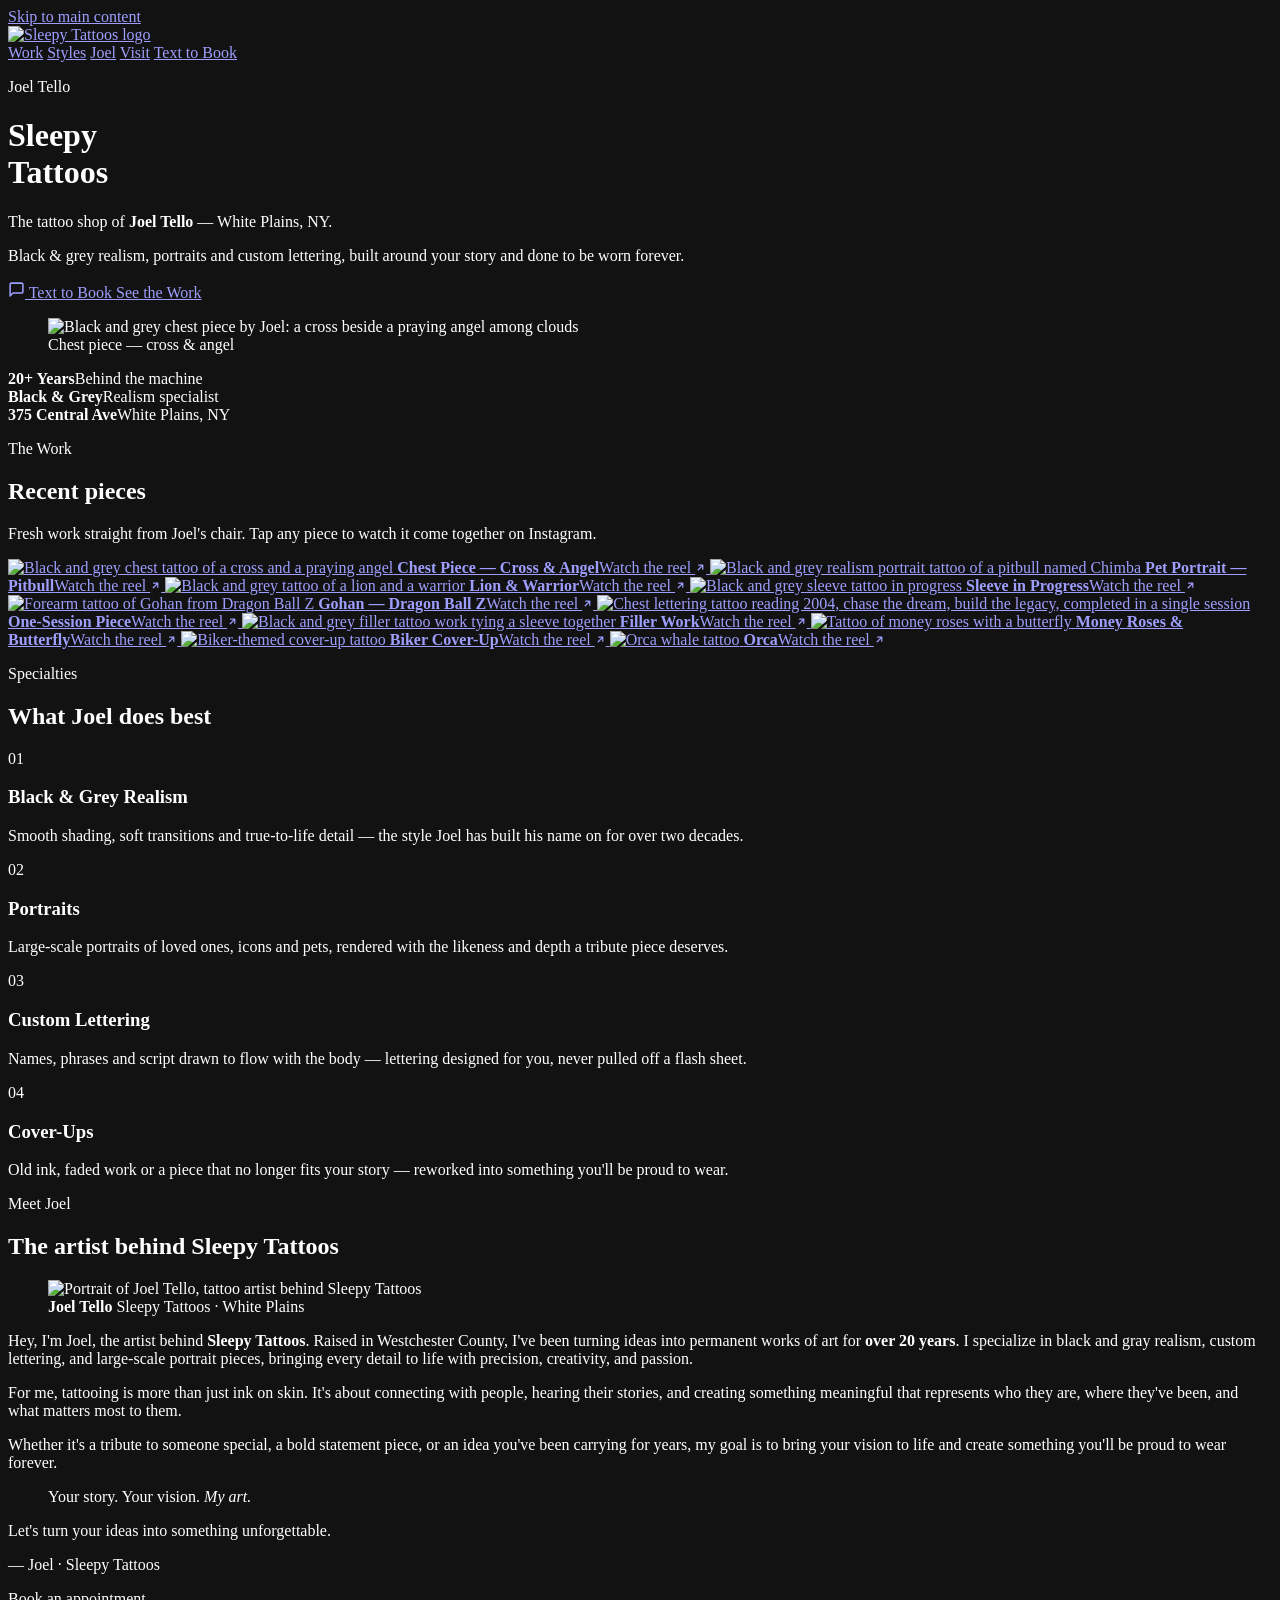
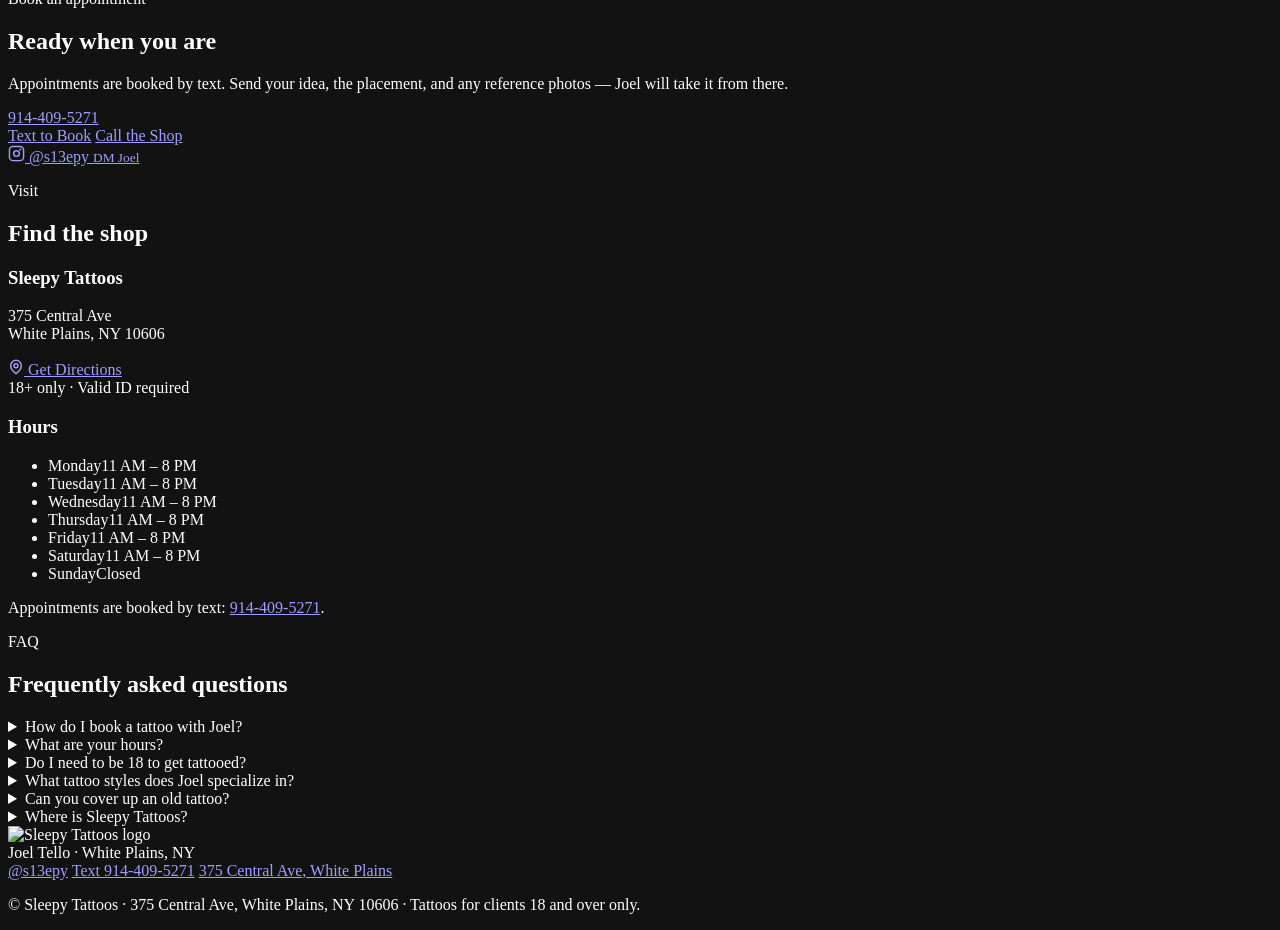
==== commit b5ccb5f5: "Rename 914 Ink Tattoos to Sleepy Tattoos across the site, updating all relevant files including HTML" ====
--- a/index.html
+++ b/index.html
@@ -3,32 +3,30 @@
 <head>
 <meta charset="utf-8">
 <meta name="viewport" content="width=device-width, initial-scale=1, viewport-fit=cover">
-<title>914 Ink Tattoos — Joel | Sleepy Tattoos, White Plains NY</title>
-<meta name="description" content="914 Ink Tattoos in White Plains, NY — home of Sleepy Tattoos. Joel Tello: black &amp; grey realism, portraits, custom lettering and cover-ups. 20+ years. Text 914-409-5271 to book.">
+<title>Sleepy Tattoos — Joel Tello | Tattoo Shop in White Plains NY</title>
+<meta name="description" content="Sleepy Tattoos in White Plains, NY. Joel Tello: black &amp; grey realism, portraits, custom lettering and cover-ups. 20+ years. Open Mon–Sat 11–8. Text 914-409-5271 to book.">
 <meta property="og:type" content="website">
-<meta property="og:title" content="914 Ink Tattoos — Joel | Sleepy Tattoos, White Plains NY">
-<meta property="og:description" content="914 Ink Tattoos in White Plains, NY — home of Sleepy Tattoos. Joel Tello: black &amp; grey realism, portraits, custom lettering and cover-ups. 20+ years. Text 914-409-5271 to book.">
-<link rel="canonical" href="https://914inktattoos.com/">
-<meta property="og:url" content="https://914inktattoos.com/">
-<meta property="og:site_name" content="914 Ink Tattoos">
+<meta property="og:title" content="Sleepy Tattoos — Joel Tello | Tattoo Shop in White Plains NY">
+<meta property="og:description" content="Sleepy Tattoos in White Plains, NY. Joel Tello: black &amp; grey realism, portraits, custom lettering and cover-ups. 20+ years. Open Mon–Sat 11–8. Text 914-409-5271 to book.">
+<link rel="canonical" href="https://sleepytattoos.com/">
+<meta property="og:url" content="https://sleepytattoos.com/">
+<meta property="og:site_name" content="Sleepy Tattoos">
 <meta property="og:locale" content="en_US">
 <meta property="og:image" content="https://quseprdus1.blob.core.windows.net/kora-business-images/v2-uploads/97b73a7d-ad45-4674-a572-c10f1b1f7935/463b8c0e-1bc3-4c10-a0a2-9d0c4192c529-hero-chest-cross-angel.webp">
 <meta property="og:image:width" content="640">
 <meta property="og:image:height" content="1136">
 <meta property="og:image:alt" content="Black and grey chest piece by Joel: a cross beside a praying angel among clouds">
 <meta name="twitter:card" content="summary_large_image">
-<meta name="twitter:title" content="914 Ink Tattoos — Joel | Sleepy Tattoos, White Plains NY">
-<meta name="twitter:description" content="914 Ink Tattoos in White Plains, NY — home of Sleepy Tattoos. Joel Tello: black &amp; grey realism, portraits, custom lettering and cover-ups. 20+ years. Text 914-409-5271 to book.">
+<meta name="twitter:title" content="Sleepy Tattoos — Joel Tello | Tattoo Shop in White Plains NY">
+<meta name="twitter:description" content="Sleepy Tattoos in White Plains, NY. Joel Tello: black &amp; grey realism, portraits, custom lettering and cover-ups. 20+ years. Open Mon–Sat 11–8. Text 914-409-5271 to book.">
 <meta name="twitter:image" content="https://quseprdus1.blob.core.windows.net/kora-business-images/v2-uploads/97b73a7d-ad45-4674-a572-c10f1b1f7935/463b8c0e-1bc3-4c10-a0a2-9d0c4192c529-hero-chest-cross-angel.webp">
 <meta name="color-scheme" content="dark">
 <meta name="theme-color" content="#0b0a09">
-<link rel="icon" type="image/jpeg" href="https://quseprdus1.blob.core.windows.net/kora-business-images/social-media/97b73a7d-ad45-4674-a572-c10f1b1f7935/medialibrary/1792656565_tmd785.jpg">
-<link rel="apple-touch-icon" href="https://quseprdus1.blob.core.windows.net/kora-business-images/social-media/97b73a7d-ad45-4674-a572-c10f1b1f7935/medialibrary/1792656565_tmd785.jpg">
+<link rel="icon" type="image/png" href="https://quseprdus1.blob.core.windows.net/kora-business-images/social-media/97b73a7d-ad45-4674-a572-c10f1b1f7935/medialibrary/1792735833_6qd7ro.png">
+<link rel="apple-touch-icon" href="https://quseprdus1.blob.core.windows.net/kora-business-images/social-media/97b73a7d-ad45-4674-a572-c10f1b1f7935/medialibrary/1792735833_6qd7ro.png">
 <link rel="manifest" href="site.webmanifest">
 <link rel="preload" as="image" href="https://quseprdus1.blob.core.windows.net/kora-business-images/v2-uploads/97b73a7d-ad45-4674-a572-c10f1b1f7935/463b8c0e-1bc3-4c10-a0a2-9d0c4192c529-hero-chest-cross-angel.webp" fetchpriority="high">
-<link rel="preconnect" href="https://fonts.googleapis.com">
-<link rel="preconnect" href="https://fonts.gstatic.com" crossorigin>
-<link href="https://fonts.googleapis.com/css2?family=Anton&family=Manrope:wght@400;500;600;700;800&family=UnifrakturMaguntia&display=swap" rel="stylesheet">
+<!-- kora:fonts --><!-- /kora:fonts -->
 <link rel="stylesheet" href="assets/styles.css">
 <script>
   window.KORA_SITE_CONFIG = {
@@ -42,18 +40,17 @@
 {
   "@context": "https://schema.org",
   "@type": ["TattooParlor", "LocalBusiness"],
-  "@id": "https://914inktattoos.com/#business",
-  "name": "914 Ink Tattoos",
-  "alternateName": "Sleepy Tattoos",
-  "description": "Tattoo shop in White Plains, NY and home of Sleepy Tattoos. Joel Tello specializes in black and grey realism, portraits, custom lettering and cover-ups, with over 20 years of experience. Appointments are booked by text.",
-  "url": "https://914inktattoos.com/",
+  "@id": "https://sleepytattoos.com/#business",
+  "name": "Sleepy Tattoos",
+  "description": "Sleepy Tattoos is the White Plains, NY tattoo shop of Joel Tello, who specializes in black and grey realism, portraits, custom lettering and cover-ups, with over 20 years of experience. Appointments are booked by text.",
+  "url": "https://sleepytattoos.com/",
   "telephone": "+1-914-409-5271",
+  "logo": "https://quseprdus1.blob.core.windows.net/kora-business-images/v2-uploads/97b73a7d-ad45-4674-a572-c10f1b1f7935/28a12822-8804-4e5f-a02e-15f56562c0f6-sleepy-tattoos-logo-c-wide.png",
   "image": [
     "https://quseprdus1.blob.core.windows.net/kora-business-images/v2-uploads/97b73a7d-ad45-4674-a572-c10f1b1f7935/463b8c0e-1bc3-4c10-a0a2-9d0c4192c529-hero-chest-cross-angel.webp",
     "https://quseprdus1.blob.core.windows.net/kora-business-images/v2-uploads/97b73a7d-ad45-4674-a572-c10f1b1f7935/3c16eaa1-5035-4f6d-a698-dd9a2db6c4c1-work-pitbull-portrait.webp",
     "https://quseprdus1.blob.core.windows.net/kora-business-images/v2-uploads/97b73a7d-ad45-4674-a572-c10f1b1f7935/a2d42007-bb8e-4559-bb26-f06377f9b7d9-work-money-roses-butterfly.webp"
   ],
-  "logo": "https://quseprdus1.blob.core.windows.net/kora-business-images/v2-uploads/97b73a7d-ad45-4674-a572-c10f1b1f7935/050e06d3-a347-430f-9bfb-a8a57b763202-914-ink-tattoos-logo.webp",
   "address": {
     "@type": "PostalAddress",
     "streetAddress": "375 Central Ave",
@@ -79,7 +76,6 @@
     "sameAs": ["https://www.instagram.com/s13epy"]
   },
   "sameAs": [
-    "https://www.instagram.com/914inktattoos",
     "https://www.instagram.com/s13epy"
   ]
 }
@@ -102,7 +98,7 @@
     {
       "@type": "Question",
       "name": "Do I need to be 18 to get tattooed?",
-      "acceptedAnswer": {"@type": "Answer", "text": "Yes. 914 Ink Tattoos tattoos clients 18 and over only, and a valid ID is required."}
+      "acceptedAnswer": {"@type": "Answer", "text": "Yes. Sleepy Tattoos works with clients 18 and over only, and a valid ID is required."}
     },
     {
       "@type": "Question",
@@ -116,8 +112,8 @@
     },
     {
       "@type": "Question",
-      "name": "Where is 914 Ink Tattoos?",
-      "acceptedAnswer": {"@type": "Answer", "text": "375 Central Ave, White Plains, NY 10606. Joel shares the shop with two more artists, Pro (@pro.mx._) and Candy (@candy_tattz)."}
+      "name": "Where is Sleepy Tattoos?",
+      "acceptedAnswer": {"@type": "Answer", "text": "375 Central Ave, White Plains, NY 10606. Appointments are booked by text at 914-409-5271."}
     }
   ]
 }
@@ -128,12 +124,8 @@
 <!-- kora:shell:header -->
 <header class="nav">
   <div class="nav-inner">
-    <a class="brand" href="index.html#top" aria-label="914 Ink Tattoos, home">
-      <img src="https://quseprdus1.blob.core.windows.net/kora-business-images/v2-uploads/97b73a7d-ad45-4674-a572-c10f1b1f7935/050e06d3-a347-430f-9bfb-a8a57b763202-914-ink-tattoos-logo.webp" alt="914 Ink Tattoos logo" width="46" height="46">
-      <span>
-        <span class="brand-name">914 <span>INK</span> TATTOOS</span>
-        <span class="brand-sub">Sleepy Tattoos · White Plains</span>
-      </span>
+    <a class="brand" href="index.html#top" aria-label="Sleepy Tattoos, home">
+      <img class="brand-logo" src="https://quseprdus1.blob.core.windows.net/kora-business-images/v2-uploads/97b73a7d-ad45-4674-a572-c10f1b1f7935/28a12822-8804-4e5f-a02e-15f56562c0f6-sleepy-tattoos-logo-c-wide.png" alt="Sleepy Tattoos logo" width="99" height="72">
     </a>
     <nav class="nav-links" aria-label="Site">
       <a class="nav-link" href="index.html#work">Work</a>
@@ -152,9 +144,9 @@
 <div class="hero" id="top">
   <div class="hero-grid">
     <div class="hero-copy">
-      <p class="hero-eyebrow">Sleepy Tattoos</p>
-      <h1>914 <span class="ink">Ink</span><br>Tattoos</h1>
-      <p class="hero-sub">Home of <strong>Sleepy Tattoos</strong> — Joel Tello, White Plains, NY.</p>
+      <p class="hero-eyebrow">Joel Tello</p>
+      <h1><span class="ink">Sleepy</span><br>Tattoos</h1>
+      <p class="hero-sub">The tattoo shop of <strong>Joel Tello</strong> — White Plains, NY.</p>
       <p class="hero-tag">Black &amp; grey realism, portraits and custom lettering, built around your story and done to be worn forever.</p>
       <div class="hero-ctas">
         <a class="btn btn-red" href="sms:+19144095271">
@@ -280,7 +272,7 @@
           <img src="https://quseprdus1.blob.core.windows.net/kora-business-images/v2-uploads/97b73a7d-ad45-4674-a572-c10f1b1f7935/b91a64d9-1143-4854-9664-48fd34d40615-joel-tello.webp" alt="Portrait of Joel Tello, tattoo artist behind Sleepy Tattoos" width="300" height="300" loading="lazy" decoding="async">
           <figcaption>
             <b>Joel Tello</b>
-            <span>Sleepy Tattoos · 914 Ink</span>
+            <span>Sleepy Tattoos · White Plains</span>
           </figcaption>
         </figure>
       </div>
@@ -313,10 +305,6 @@
         <svg width="17" height="17" viewBox="0 0 24 24" fill="none" stroke="currentColor" stroke-width="2" stroke-linecap="round" stroke-linejoin="round" aria-hidden="true"><rect x="2" y="2" width="20" height="20" rx="5"/><circle cx="12" cy="12" r="4"/><circle cx="17.5" cy="6.5" r="0.5" fill="currentColor"/></svg>
         @s13epy <small>DM Joel</small>
       </a>
-      <a class="dm-chip" href="https://www.instagram.com/914inktattoos" target="_blank" rel="noopener">
-        <svg width="17" height="17" viewBox="0 0 24 24" fill="none" stroke="currentColor" stroke-width="2" stroke-linecap="round" stroke-linejoin="round" aria-hidden="true"><rect x="2" y="2" width="20" height="20" rx="5"/><circle cx="12" cy="12" r="4"/><circle cx="17.5" cy="6.5" r="0.5" fill="currentColor"/></svg>
-        @914inktattoos <small>Shop page</small>
-      </a>
     </div>
   </div>
 </section>
@@ -331,34 +319,26 @@
     </div>
     <div class="visit-grid">
       <div class="visit-block reveal">
-        <h3>914 Ink Tattoos</h3>
+        <h3>Sleepy Tattoos</h3>
         <p class="address">375 Central Ave<br>White Plains, NY 10606</p>
-        <a class="btn btn-ghost" href="https://www.google.com/maps/search/?api=1&amp;query=914+Ink+Tattoos+375+Central+Ave+White+Plains+NY+10606" target="_blank" rel="noopener">
+        <a class="btn btn-ghost" href="https://www.google.com/maps/search/?api=1&amp;query=375+Central+Ave+White+Plains+NY+10606" target="_blank" rel="noopener">
           <svg width="16" height="16" viewBox="0 0 24 24" fill="none" stroke="currentColor" stroke-width="2.2" stroke-linecap="round" stroke-linejoin="round" aria-hidden="true"><path d="M20 10c0 6-8 12-8 12s-8-6-8-12a8 8 0 0 1 16 0Z"/><circle cx="12" cy="10" r="3"/></svg>
           Get Directions
         </a>
-        <div class="visit-hours">
-          <h4>Hours</h4>
-          <ul class="hours-list">
-            <li data-day="mon"><span>Monday</span><span>11 AM – 8 PM</span></li>
-            <li data-day="tue"><span>Tuesday</span><span>11 AM – 8 PM</span></li>
-            <li data-day="wed"><span>Wednesday</span><span>11 AM – 8 PM</span></li>
-            <li data-day="thu"><span>Thursday</span><span>11 AM – 8 PM</span></li>
-            <li data-day="fri"><span>Friday</span><span>11 AM – 8 PM</span></li>
-            <li data-day="sat"><span>Saturday</span><span>11 AM – 8 PM</span></li>
-            <li data-day="sun"><span>Sunday</span><span>Closed</span></li>
-          </ul>
-          <p>Appointments are booked by text: <a href="sms:+19144095271">914-409-5271</a>.</p>
-        </div>
-        <div><span class="badge-18">18+ only · Valid ID required</span></div>
-      </div>
-      <div class="visit-block reveal">
-        <h3>Also at the shop</h3>
-        <p>Joel shares the floor with two more artists — check their work and book with them directly.</p>
-        <ul class="artist-list">
-          <li><b>Pro</b><a href="https://www.instagram.com/pro.mx._" target="_blank" rel="noopener">@pro.mx._</a></li>
-          <li><b>Candy</b><a href="https://www.instagram.com/candy_tattz" target="_blank" rel="noopener">@candy_tattz</a></li>
+        <div class="visit-badge"><span class="badge-18">18+ only · Valid ID required</span></div>
+      </div>
+      <div class="visit-block visit-hours reveal">
+        <h3>Hours</h3>
+        <ul class="hours-list">
+          <li data-day="mon"><span>Monday</span><span>11 AM – 8 PM</span></li>
+          <li data-day="tue"><span>Tuesday</span><span>11 AM – 8 PM</span></li>
+          <li data-day="wed"><span>Wednesday</span><span>11 AM – 8 PM</span></li>
+          <li data-day="thu"><span>Thursday</span><span>11 AM – 8 PM</span></li>
+          <li data-day="fri"><span>Friday</span><span>11 AM – 8 PM</span></li>
+          <li data-day="sat"><span>Saturday</span><span>11 AM – 8 PM</span></li>
+          <li data-day="sun"><span>Sunday</span><span>Closed</span></li>
         </ul>
+        <p>Appointments are booked by text: <a href="sms:+19144095271">914-409-5271</a>.</p>
       </div>
     </div>
   </div>
@@ -383,7 +363,7 @@
       </details>
       <details class="faq-item">
         <summary>Do I need to be 18 to get tattooed?</summary>
-        <p>Yes. 914 Ink Tattoos tattoos clients 18 and over only, and a valid ID is required.</p>
+        <p>Yes. Sleepy Tattoos works with clients 18 and over only, and a valid ID is required.</p>
       </details>
       <details class="faq-item">
         <summary>What tattoo styles does Joel specialize in?</summary>
@@ -394,8 +374,8 @@
         <p>Yes. Old ink, faded work or a piece that no longer fits your story can be reworked into a new design. Text a photo of the tattoo you want covered to 914-409-5271.</p>
       </details>
       <details class="faq-item">
-        <summary>Where is 914 Ink Tattoos?</summary>
-        <p>375 Central Ave, White Plains, NY 10606. Joel shares the shop with two more artists, Pro (<a href="https://www.instagram.com/pro.mx._" target="_blank" rel="noopener">@pro.mx._</a>) and Candy (<a href="https://www.instagram.com/candy_tattz" target="_blank" rel="noopener">@candy_tattz</a>).</p>
+        <summary>Where is Sleepy Tattoos?</summary>
+        <p>375 Central Ave, White Plains, NY 10606. Appointments are booked by text at <a href="sms:+19144095271">914-409-5271</a>.</p>
       </details>
     </div>
   </div>
@@ -409,20 +389,16 @@
   <div class="wrap">
     <div class="footer-inner">
       <div class="footer-brand">
-        <img src="https://quseprdus1.blob.core.windows.net/kora-business-images/v2-uploads/97b73a7d-ad45-4674-a572-c10f1b1f7935/050e06d3-a347-430f-9bfb-a8a57b763202-914-ink-tattoos-logo.webp" alt="914 Ink Tattoos logo" width="42" height="42" loading="lazy">
-        <div>
-          <div class="footer-name">914 INK TATTOOS</div>
-          <div class="footer-tag">Sleepy Tattoos · Joel Tello</div>
-        </div>
+        <img class="footer-logo" src="https://quseprdus1.blob.core.windows.net/kora-business-images/v2-uploads/97b73a7d-ad45-4674-a572-c10f1b1f7935/28a12822-8804-4e5f-a02e-15f56562c0f6-sleepy-tattoos-logo-c-wide.png" alt="Sleepy Tattoos logo" width="132" height="96" loading="lazy">
+        <div class="footer-tag">Joel Tello · White Plains, NY</div>
       </div>
       <nav class="footer-links" aria-label="Footer">
         <a href="https://www.instagram.com/s13epy" target="_blank" rel="noopener">@s13epy</a>
-        <a href="https://www.instagram.com/914inktattoos" target="_blank" rel="noopener">@914inktattoos</a>
         <a href="sms:+19144095271">Text 914-409-5271</a>
-        <a href="https://www.google.com/maps/search/?api=1&amp;query=914+Ink+Tattoos+375+Central+Ave+White+Plains+NY+10606" target="_blank" rel="noopener">375 Central Ave, White Plains</a>
+        <a href="https://www.google.com/maps/search/?api=1&amp;query=375+Central+Ave+White+Plains+NY+10606" target="_blank" rel="noopener">375 Central Ave, White Plains</a>
       </nav>
     </div>
-    <p class="footer-fine">© 914 Ink Tattoos · 375 Central Ave, White Plains, NY 10606 · Tattoos for clients 18 and over only.</p>
+    <p class="footer-fine">© Sleepy Tattoos · 375 Central Ave, White Plains, NY 10606 · Tattoos for clients 18 and over only.</p>
   </div>
 </footer>
 <!-- /kora:shell:footer -->
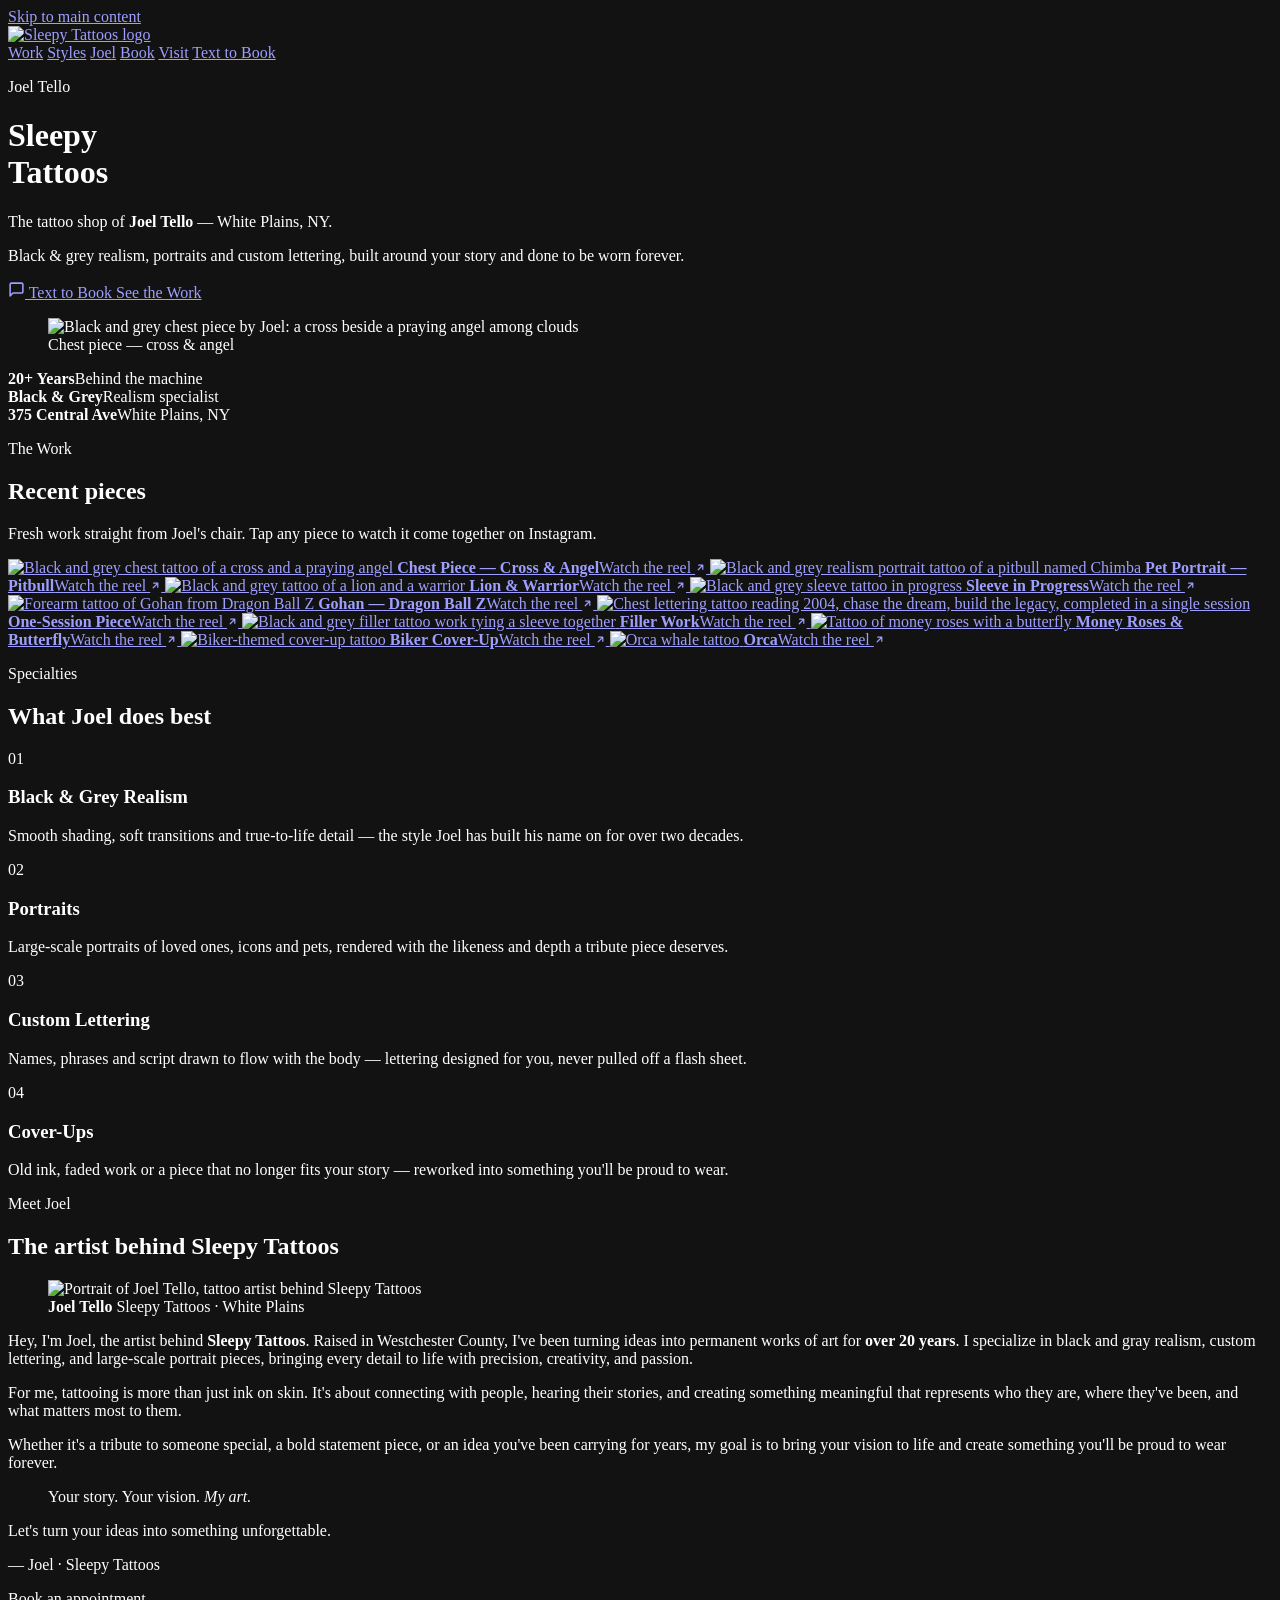
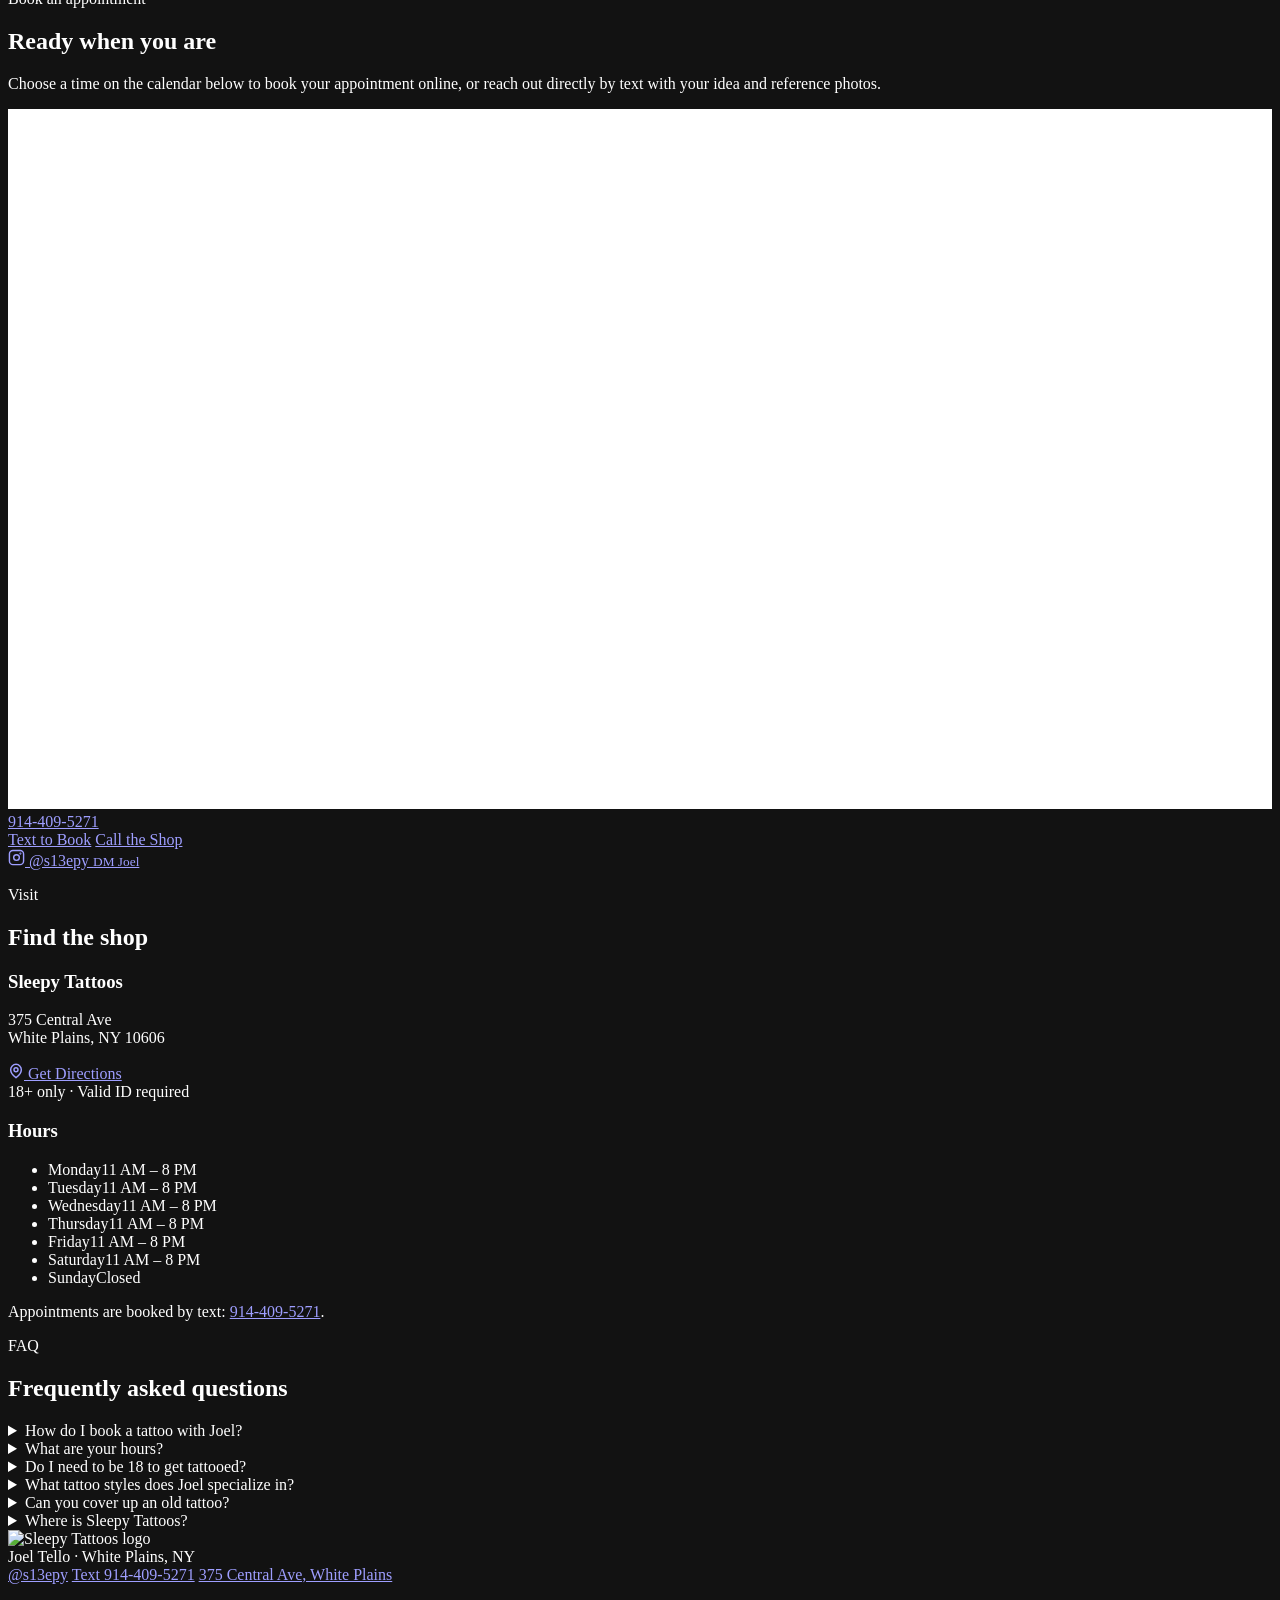
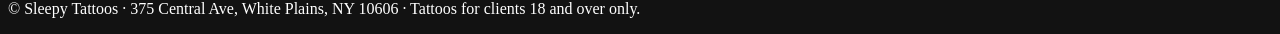
==== commit 42566505: "Add online booking calendar widget to appointment section" ====
--- a/index.html
+++ b/index.html
@@ -88,7 +88,7 @@
     {
       "@type": "Question",
       "name": "How do I book a tattoo with Joel?",
-      "acceptedAnswer": {"@type": "Answer", "text": "Appointments are booked by text. Text 914-409-5271 with your idea, the placement and any reference photos, and Joel will take it from there. You can also DM @s13epy on Instagram."}
+      "acceptedAnswer": {"@type": "Answer", "text": "Appointments can be booked online through our booking calendar, or by text. Text 914-409-5271 with your idea, the placement and any reference photos, and Joel will take it from there. You can also DM @s13epy on Instagram."}
     },
     {
       "@type": "Question",
@@ -131,6 +131,7 @@
       <a class="nav-link" href="index.html#work">Work</a>
       <a class="nav-link" href="index.html#styles">Styles</a>
       <a class="nav-link" href="index.html#about">Joel</a>
+      <a class="nav-link" href="index.html#book">Book</a>
       <a class="nav-link" href="index.html#visit">Visit</a>
       <a class="btn btn-red btn-nav" href="sms:+19144095271">Text to Book</a>
     </nav>
@@ -294,7 +295,11 @@
   <div class="wrap">
     <p class="section-kicker reveal">Book an appointment</p>
     <h2 class="reveal">Ready when you are</h2>
-    <p class="reveal">Appointments are booked by text. Send your idea, the placement, and any reference photos — Joel will take it from there.</p>
+    <p class="reveal">Choose a time on the calendar below to book your appointment online, or reach out directly by text with your idea and reference photos.</p>
+    <div class="reveal">
+      <iframe src="https://clientapi.askkora.ai/widget/booking/TPjjZKKQkOUY5DcABnqM" id="inline-TPjjZKKQkOUY5DcABnqM" title="Book an appointment" style="width:100%;min-height:700px;border:none;"></iframe>
+      <script src="https://clientapi.askkora.ai/js/form_embed.js" type="text/javascript"></script>
+    </div>
     <a class="book-number reveal" href="tel:+19144095271">914-409-5271</a>
     <div class="book-ctas reveal">
       <a class="btn btn-red" href="sms:+19144095271">Text to Book</a>
@@ -355,7 +360,7 @@
     <div class="faq-list reveal">
       <details class="faq-item">
         <summary>How do I book a tattoo with Joel?</summary>
-        <p>Appointments are booked by text. Text <a href="sms:+19144095271">914-409-5271</a> with your idea, the placement and any reference photos, and Joel will take it from there. You can also DM <a href="https://www.instagram.com/s13epy" target="_blank" rel="noopener">@s13epy</a> on Instagram.</p>
+        <p>Appointments can be booked online through our booking calendar above, or by text. Text <a href="sms:+19144095271">914-409-5271</a> with your idea, the placement and any reference photos, and Joel will take it from there. You can also DM <a href="https://www.instagram.com/s13epy" target="_blank" rel="noopener">@s13epy</a> on Instagram.</p>
       </details>
       <details class="faq-item">
         <summary>What are your hours?</summary>
